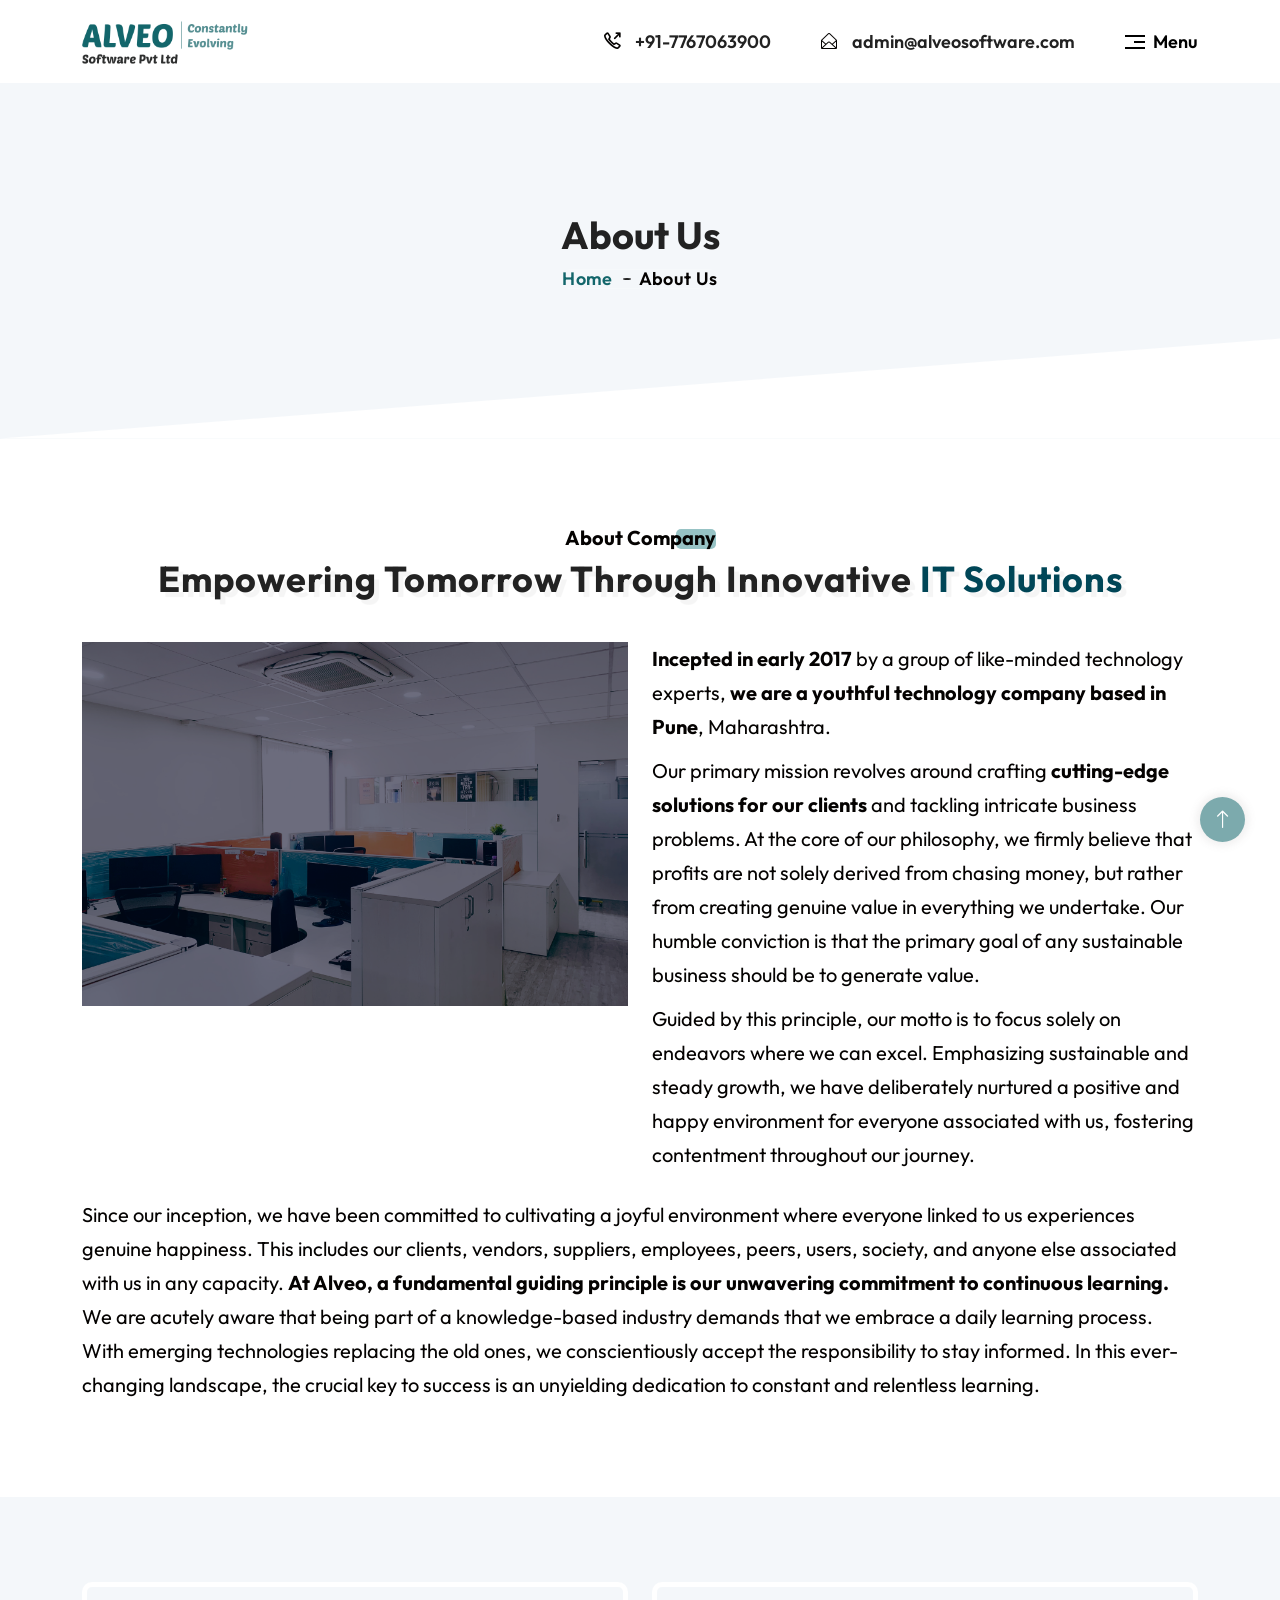
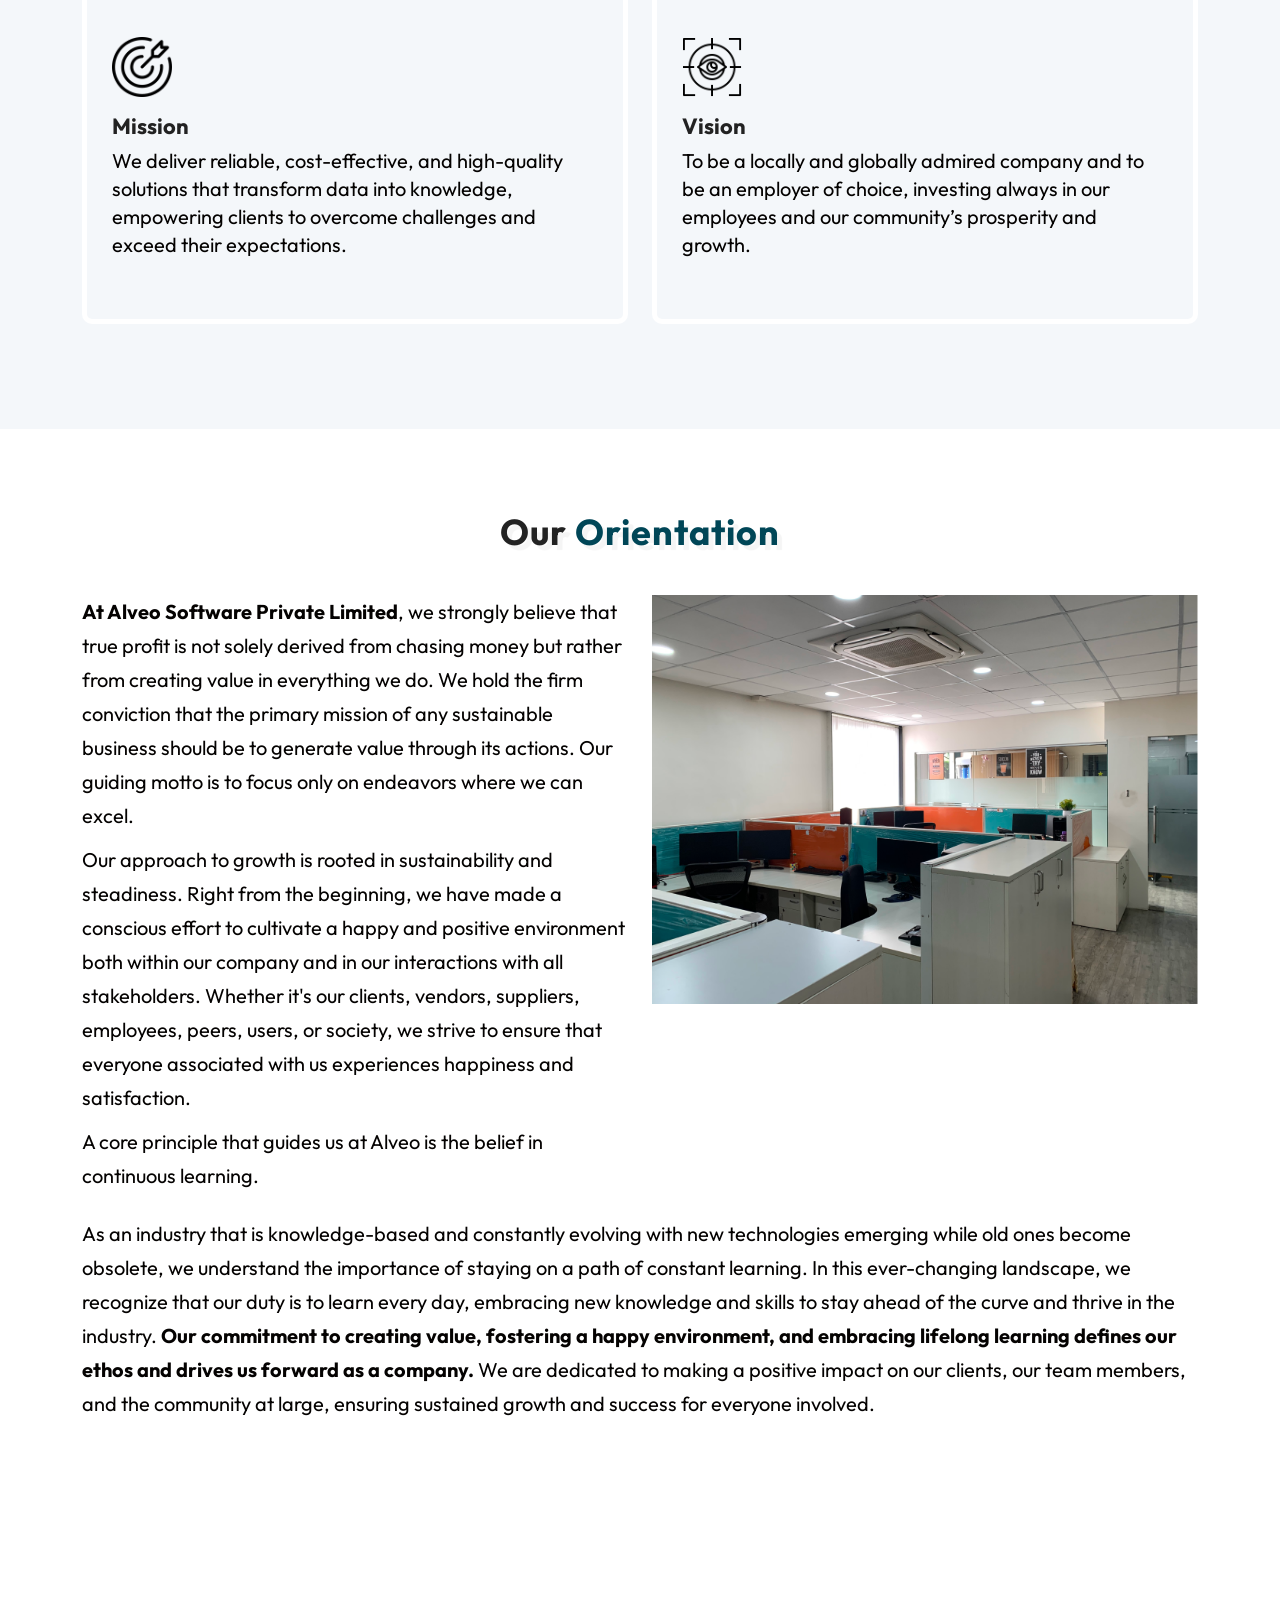
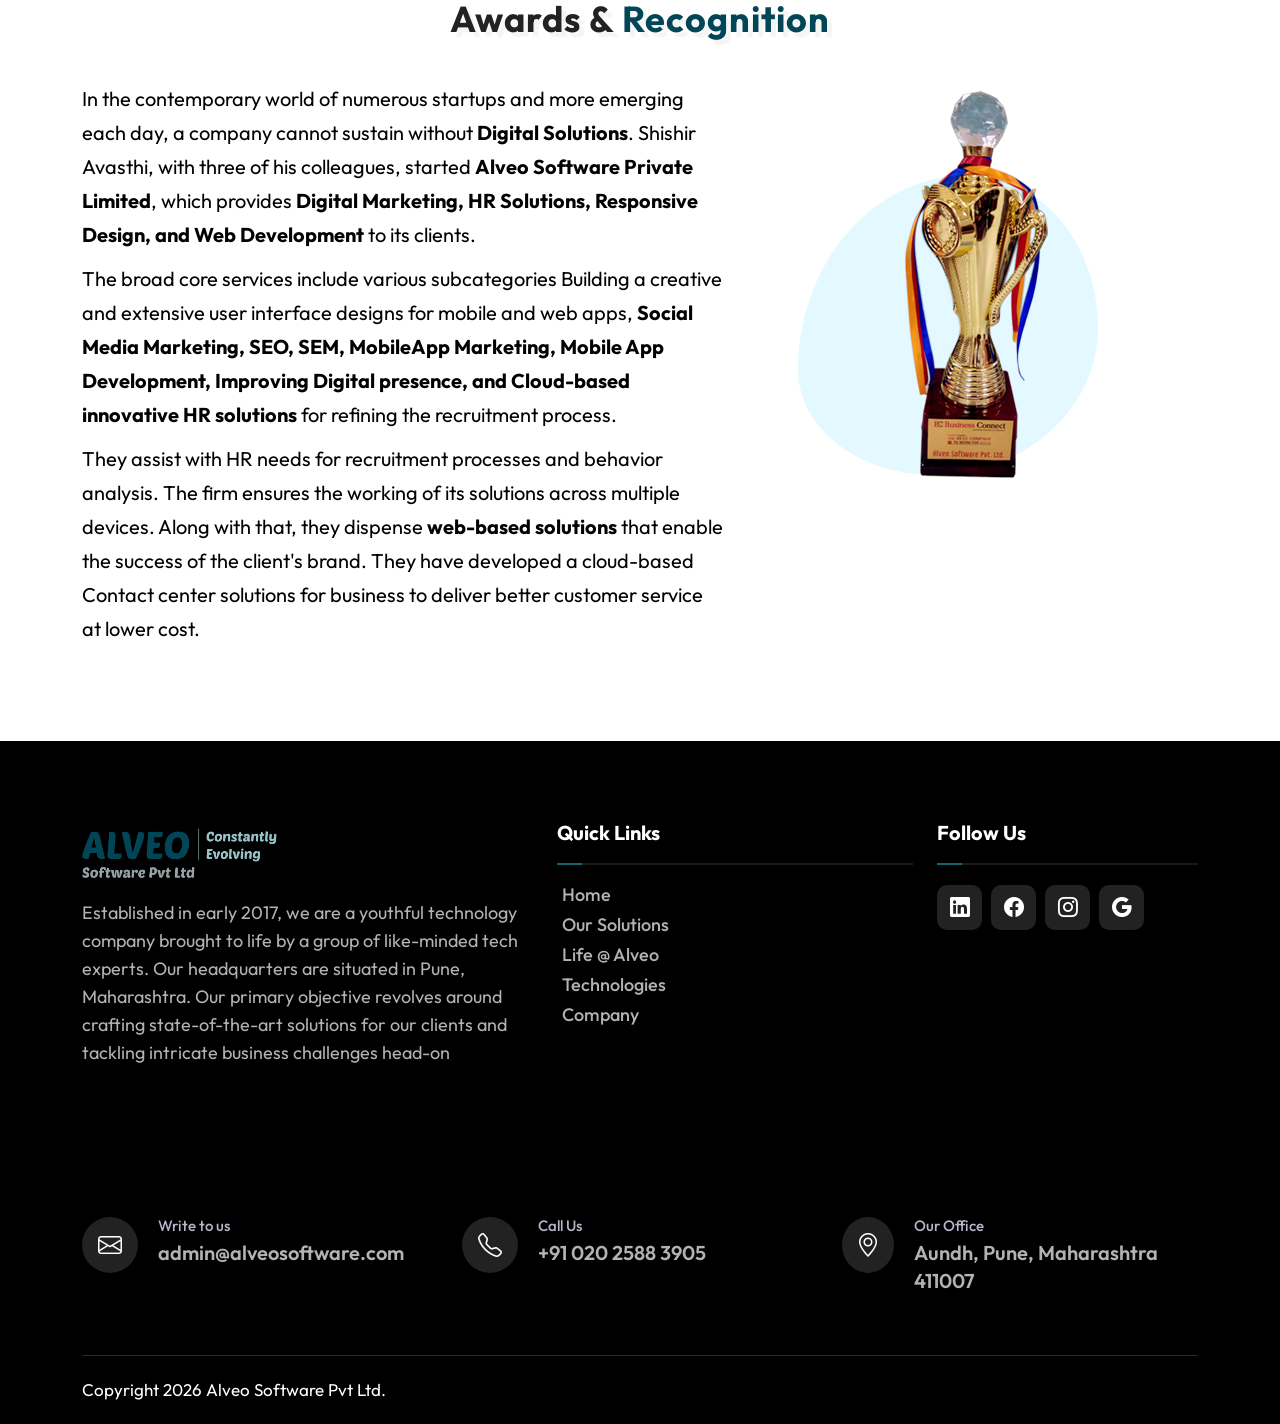
==== about-us.html @ c72da0a5 "html files added" ====
<!DOCTYPE html>
<html lang="en">
  <head>
    <meta charset="UTF-8" />
    <meta
      name="viewport"
      content="width=device-width, initial-scale=1, shrink-to-fit=no"
    />
    <meta
      name="description"
      content="Alveo Software is a constantly evolving, innovative technology company, working in the field of digital marketing and HR solutions. Our expertise is on leveraging cutting-edge technologies to provide efficient &amp; cost-effective web and mobile solutions on cloud."
    />
    <meta
      name="keywords"
      content="Alveo, Alveo Software, Software, Innovation, Start-up, ASPL, Digital Marketing, Dental, Insurance, HR Solutions, Web Solutions, Mobile Solutions, Pune, Cloud Solutions, India"
    />
    <title>Alveo Software Pvt Ltd</title>
    <!--------- Link CSS Files -------->
    <link rel="stylesheet" href="css/bootstrap.min.css" type="text/css" />
    <link rel="stylesheet" href="css/bootstrap-icons.css" type="text/css" />
    <link rel="stylesheet" href="css/simple-line-icons.css" type="text/css" />
    <link rel="stylesheet" href="css/animate.css" type="text/css" />
    <link rel="stylesheet" href="css/aos.css" type="text/css" />
    <link rel="stylesheet" href="css/swiper.css" type="text/css" />
    <link rel="stylesheet" href="css/style.css" type="text/css" />
  </head>
  <body>
    <!-- Header Area Part -->
     <header class="as-header-area">
      <!-- Header Top Navigation -->
      <div class="header-navigation">
        <div class="container">
          <div class="row align-items-center">
            <div class="col-6 col-lg-3 col-xl-3 col-xxl-3">
              <div class="as-logo">
                <img src="images/light-logo.png" class="img-fluid" alt="as-logo" />
              </div>
            </div>
            <div class="col-6 col-lg-9 col-xl-9 col-xxl-9">
              <div class="header-right-menu">
                <div class="header-contact">
                  <div class="contact-item">
                    <div class="icon">
                      <i class="icon-call-out"></i>
                    </div>
                    <div class="content">
                      <a href="">+91-7767063900</a>
                    </div>
                  </div>
                  <div class="contact-item">
                    <div classs="icon">
                      <i class="icon-envelope-open"></i>
                    </div>
                    <div class="content">
                      <a href="">admin@alveosoftware.com</a>
                    </div>
                  </div>
                </div>
                <div class="menu-icon">
                  <a
                    href="javascript:void(0)"
                    class="sidebar-active d-flex align-items-center"
                  >
                    <div class="bar-icon">
                      <span></span>
                      <span></span>
                      <span></span>
                    </div>
                    <div class="header-toggle-text ms-2">
                      <span>Menu</span>
                    </div>
                  </a>
                </div>
              </div>
            </div>
          </div>
        </div>
      </div>
      <!-- End Header Top Navigation -->
      <!-- Sidebar Menu -->
      <div class="nav-menu-wrap">
        <!-- <div class="menu-backdrop"></div> -->
        <nav class="menu-box">
          <div class="menu-header">
            <div class="nav-logo">
              <a href="index.html"
                ><img src="images/light-logo.png" alt="" title=""
              /></a>
            </div>
            <div class="close-btn"><i class="bi bi-x-lg"></i></div>
          </div>

          <ul class="navigation clearfix">
            <li class="nav-item active">
              <a href="index.html" class="nav-link">Home</a>
            </li>
            <li class="nav-item">
              <a href="about-us.html" class="nav-link">Company</a>
            </li>
            <li class="nav-item">
              <a href="our-solutions.html" class="nav-link">Our Solutions</a>
            </li>
            <li class="nav-item">
              <a href="our-technologies.html" class="nav-link">Technology</a>
            </li>
            <li class="nav-item">
              <a href="career.html" class="nav-link">Career</a>
            </li>
            <li class="nav-item">
              <a href="life-at-alveo.html" class="nav-link">Events</a>
            </li>
            <li class="nav-item">
              <a href="contribution.html" class="nav-link">Contribution</a>
            </li>
            <li class="nav-item">
              <a href="our-team.html" class="nav-link">Our Team</a>
            </li>
            <li class="nav-item">
              <a href="contact-us.html" class="nav-link">Contact</a>
            </li>
          </ul>
        </nav>
      </div>
      <div class="overlay"></div>
      <!-- End Sidebar Menu -->
    </header>
    <!-- End Header Area Part -->

    <section class="breadcrumb-area">
        <div class="container">
            <div class="row">
                <div class="col-lg-12 col-md-12 col-12">
                    <div class="breadcrumb-inner text-center">
                        <h1>About Us</h1>
                        <ul class="breadcrumb-list">
                            <li><a href="index.html">Home</a></li>
                            <li>About Us</li>
                        </ul>
                    </div>
                </div>
            </div>
        </div>
    </section>


    <!-- About Us Page Content -->
    
<section class="section-pad">
    <div class="container">
        <div class="row">
            <div class="col-lg-12">
                <div class="section-heading text-center">
                    <span class="sub-heading">About Company</span>
                    <h2 class="section-title">Empowering Tomorrow Through Innovative <span class="color">IT Solutions</span></h2>
                </div>
            </div>
        </div>
        <div class="row">
            <div class="col-lg-6">
                <div class="about-image">
                    <img src="images/54.png" class="img-fluid" />
                </div>
            </div>
            <div class="col-lg-6">
                <div class="page-content">
                    <p><strong>Incepted in early 2017</strong> by a group of like-minded technology experts,
                        <strong>we are a youthful
                            technology company based in Pune</strong>, Maharashtra.
                    </p>
                    <p>Our primary mission revolves around crafting <strong>cutting-edge solutions for our
                            clients</strong> and
                        tackling intricate business problems. At the core of our philosophy, we firmly believe that
                        profits are not solely derived from chasing money, but rather from creating genuine value in
                        everything we undertake. Our humble conviction is that the primary goal of any sustainable
                        business should be to generate value.</p>
                    <p>Guided by this principle, our motto is to focus solely on endeavors where we can excel.
                        Emphasizing sustainable and steady growth, we have deliberately nurtured a positive and
                        happy environment for everyone associated with us, fostering contentment throughout our
                        journey.</p>
                </div>
            </div>
            <div class="col-lg-12">
                <div class="page-content mt-3">
                    <p>Since our inception, we have been committed to cultivating a joyful environment where
                        everyone linked to us experiences genuine happiness. This includes our clients, vendors,
                        suppliers, employees, peers, users, society, and anyone else associated with us in any
                        capacity. <strong>At Alveo, a fundamental guiding principle is our unwavering commitment to
                            continuous learning.</strong> We are acutely aware that being part of a knowledge-based
                        industry
                        demands that we embrace a daily learning process. With emerging technologies replacing the
                        old ones, we conscientiously accept the responsibility to stay informed. In this
                        ever-changing landscape, the crucial key to success is an unyielding dedication to constant
                        and relentless learning.</p>
                </div>
            </div>
        </div>
    </div>
</section>

<section class="section-pad bg-gray">
    <div class="container">
        <div class="row">
            <div class="col-lg-6">
                <div class="mission-statement-block">
                    <div class="icon mb-3">
                        <img src="images/mission_1628441.png" class="img-fluid" />
                    </div>
                    <div class="content">
                        <h4>Mission</h4>
                        <p>We deliver reliable, cost-effective, and high-quality solutions that transform data into
                            knowledge, empowering clients to overcome challenges and exceed their expectations.</p>
                    </div>
                </div>
            </div>
            <div class="col-lg-6">
                <div class="mission-statement-block">
                    <div class="icon mb-3">
                        <img src="images/vision_3724582.png" class="img-fluid" />
                    </div>
                    <div class="content">
                        <h4>Vision</h4>
                        <p>To be a locally and globally admired company and to be an
                            employer of choice, investing always in our employees and our
                            community’s prosperity and growth.</p>
                    </div>
                </div>
            </div>
        </div>
    </div>
</section>

<section class="section-pad">
    <div class="container">
        <div class="row">
            <div class="col-lg-12">
                <div class="section-heading text-center">
                    <h2 class="section-title">Our <span class="color">Orientation</span></h2>
                </div>
            </div>
        </div>
        <div class="row">
            <div class="col-lg-6">
                <div class="page-content mb-4">
                    <p><strong>At Alveo Software Private Limited</strong>, we strongly believe that true profit is
                        not solely derived
                        from chasing money but rather from creating value in everything we do. We hold the firm
                        conviction that the primary mission of any sustainable business should be to generate value
                        through its actions. Our guiding motto is to focus only on endeavors where we can excel.</p>
                    <p>Our approach to growth is rooted in sustainability and steadiness. Right from the beginning,
                        we have made a conscious effort to cultivate a happy and positive environment both within
                        our company and in our interactions with all stakeholders. Whether it's our clients,
                        vendors, suppliers, employees, peers, users, or society, we strive to ensure that everyone
                        associated with us experiences happiness and satisfaction.</p>
                    <p>A core principle that guides us at Alveo is the belief in continuous learning.</p>
                </div>
            </div>
            <div class="col-lg-6">
                <div class="mb-3">
                    <img src="images/e.png" class="img-fluid" />
                </div>
            </div>
            <div class="col-lg-12">
                <div class="page-content">
                    <p>As an industry that is knowledge-based and constantly evolving with new technologies emerging
                        while old ones become obsolete, we understand the importance of staying on a path of
                        constant learning. In this ever-changing landscape, we recognize that our duty is to learn
                        every day, embracing new knowledge and skills to stay ahead of the curve and thrive in the
                        industry.<strong> Our commitment to creating value, fostering a happy environment, and
                            embracing
                            lifelong learning defines our ethos and drives us forward as a company.</strong> We are
                        dedicated to
                        making a positive impact on our clients, our team members, and the community at large,
                        ensuring sustained growth and success for everyone involved.</p>
                </div>
            </div>
        </div>
    </div>
</section>

<section class="section-pad">
    <div class="container">
        <div class="row">
            <div class="col-lg-12">
                <div class="section-heading text-center">
                    <h2 class="section-title">Awards & <span class="color">Recognition</span></h2>
                </div>
            </div>
            <div class="col-lg-7">
                <div class="page-content">
                    <p>
                        In the contemporary world of numerous startups and more emerging each day, a company cannot
                        sustain without <strong>Digital Solutions</strong>. Shishir Avasthi, with three of his
                        colleagues, started <strong>Alveo Software Private Limited</strong>, which provides
                        <strong>Digital Marketing, HR Solutions, Responsive Design, and Web Development</strong> to
                        its clients.
                    </p>
                    <p>The broad core services include various subcategories Building a creative and extensive user
                        interface designs for mobile and web apps, <strong>Social Media Marketing, SEO, SEM,
                            MobileApp
                            Marketing, Mobile App Development, Improving Digital presence, and Cloud-based
                            innovative HR
                            solutions</strong> for refining the recruitment process.</p>
                    <p>They assist with HR needs for recruitment processes and behavior analysis. The firm ensures
                        the working of its solutions across multiple devices. Along with that, they dispense
                        <strong>web-based solutions</strong> that enable the success of the client's brand. They
                        have developed a
                        cloud-based Contact center solutions for business to deliver better customer service at
                        lower cost.

                    </p>
                </div>
            </div>
            <div class="col-lg-5">
                <div class="award-img">
                    <img src="images/award.png" alt="award-image" />
                </div>
            </div>
        </div>
    </div>
</section>

<!-- End About Us Page Content -->
 <!--  Footer Area  -->

 <footer class="as-main-footer">
    <div class="footer-top">
        <div class="container">
            <div class="footer-top-content">
                <div class="row">
                    <div class="col-lg-5 col-xl-5">
                       <div class="widget">
                        <div class="footer-logo mb-3">
                            <img src="images/logo.png" />
                        </div>
                        <div class="footer-content">
                            <p>Established in early 2017, we are a youthful technology company
                                brought to life by a group of like-minded tech experts. Our headquarters are
                                situated in Pune, Maharashtra. Our primary objective revolves around crafting
                                state-of-the-art solutions for our clients and tackling intricate business
                                challenges head-on</p>
                        </div>
                       </div>
                    </div>
                    <div class="col-lg-4 col-xl-4">
                        <div class="widget">
                            <h5 class="widget-title">Quick Links</h5>
                            <ul class="quick-link-list">
                                <li><a href="#"><i class="fas fa-long-arrow-alt-right"></i>Home</a></li>
                                <li><a href="#"><i class="fas fa-long-arrow-alt-right"></i>Our Solutions</a></li>
                                <li><a href="#"><i class="fas fa-long-arrow-alt-right"></i>Life @ Alveo</a></li>
                                <li><a href="#"><i class="fas fa-long-arrow-alt-right"></i>Technologies</a></li>
                                <li><a href="#"><i class="fas fa-long-arrow-alt-right"></i>Company</a></li>
                            </ul>
                        </div>
                    </div>
                    <div class="col-lg-3">
                        <div class="widget">
                            <h5 class="widget-title">Follow Us</h5>
                            <ul class="social-icons">
                                <li><a href="#"><i class="bi bi-linkedin"></i></a></li>
                                <li><a href="#"><i class="bi bi-facebook"></i></a></li>
                                <li><a href="#"><i class="bi bi-instagram"></i></a></li>
                                <li><a href="#"><i class="bi bi-google"></i></a></li>
                            </ul>
                        </div>
                    </div>
                </div>
            </div>
            <div class="contact-links">
                <div class="row">
                    <div class="col-lg-4">
                        <div class="contact-box">
                            <div class="contact-box-icon">
                                <i class="bi bi-envelope"></i>
                            </div>
                            <div class="contact-content">
                                <h3>Write to us</h3>
                                <p>admin@alveosoftware.com</p>
                            </div>
                        </div>
                    </div>
                    <div class="col-lg-4">
                        <div class="contact-box">
                            <div class="contact-box-icon">
                                <i class="bi bi-telephone"></i>
                            </div>
                            <div class="contact-content">
                                <h3>Call Us</h3>
                                <p>+91 020 2588 3905 </p>
                            </div>
                        </div>
                    </div>
                    <div class="col-lg-4">
                        <div class="contact-box">
                            <div class="contact-box-icon">
                                <i class="bi bi-geo-alt"></i>
                            </div>
                            <div class="contact-content">
                                <h3>Our Office</h3>
                                <p>Aundh, Pune, Maharashtra 411007</p>
                            </div>
                        </div>
                    </div>
                </div>
            </div>
        </div>
    </div>
    <div class="footer-bottom">
        <div class="container d-md-flex align-items-md-center justify-content-md-between">
            <p class="copyright_text m-0">
                Copyright <i class="fa fa-copyright" aria-hidden="true"></i>
                <script language="JavaScript"
                    type="text/javascript">document.write((new Date()).getFullYear());</script>
                Alveo Software Pvt Ltd.
            </p>
            <p class="copyright_text m-0">

            </p>
        </div>
    </div>
</footer>

<!-- End Footer Area -->



        <!-- Scroll To Top -->

        <div class="back-to-top">
            <a href="javascript-void(0);" class="scrollUp">
                <i class="bi bi-arrow-up"></i>
            </a>
        </div>

        <!-- End Scroll To Top -->


    <!--------- Link JS Files -------->
    <script src="js/jquery-3.7.1.min.js" type="text/javascript"></script>
    <script src="js/bootstrap.min.js" type="text/javascript"></script>
    <script src="js/swiper.min.js" type="text/javascript"></script>
    <script src="js/aos.js" type="text/javascript"></script>
    <script src="js/main.js" type="text/javascript"></script>
  </body>
</html>
---- css/simple-line-icons.css ----
@font-face {
  font-family: 'simple-line-icons';
  src: url('../fonts/Simple-Line-Iconsb26c.eot?v=2.4.0');
  src: url('../fonts/Simple-Line-Iconsb26c.eot?v=2.4.0#iefix') format('embedded-opentype'), url('../fonts/Simple-Line-Iconsb26c.woff2?v=2.4.0') format('woff2'), url('../fonts/Simple-Line-Iconsb26c.ttf?v=2.4.0') format('truetype'), url('../fonts/Simple-Line-Iconsb26c.woff?v=2.4.0') format('woff'), url('../fonts/Simple-Line-Iconsb26c.svg?v=2.4.0#simple-line-icons') format('svg');
  font-weight: normal;
  font-style: normal;
}
/*
 Use the following CSS code if you want to have a class per icon.
 Instead of a list of all class selectors, you can use the generic [class*="icon-"] selector, but it's slower:
*/
.icon-user,
.icon-people,
.icon-user-female,
.icon-user-follow,
.icon-user-following,
.icon-user-unfollow,
.icon-login,
.icon-logout,
.icon-emotsmile,
.icon-phone,
.icon-call-end,
.icon-call-in,
.icon-call-out,
.icon-map,
.icon-location-pin,
.icon-direction,
.icon-directions,
.icon-compass,
.icon-layers,
.icon-menu,
.icon-list,
.icon-options-vertical,
.icon-options,
.icon-arrow-down,
.icon-arrow-left,
.icon-arrow-right,
.icon-arrow-up,
.icon-arrow-up-circle,
.icon-arrow-left-circle,
.icon-arrow-right-circle,
.icon-arrow-down-circle,
.icon-check,
.icon-clock,
.icon-plus,
.icon-minus,
.icon-close,
.icon-event,
.icon-exclamation,
.icon-organization,
.icon-trophy,
.icon-screen-smartphone,
.icon-screen-desktop,
.icon-plane,
.icon-notebook,
.icon-mustache,
.icon-mouse,
.icon-magnet,
.icon-energy,
.icon-disc,
.icon-cursor,
.icon-cursor-move,
.icon-crop,
.icon-chemistry,
.icon-speedometer,
.icon-shield,
.icon-screen-tablet,
.icon-magic-wand,
.icon-hourglass,
.icon-graduation,
.icon-ghost,
.icon-game-controller,
.icon-fire,
.icon-eyeglass,
.icon-envelope-open,
.icon-envelope-letter,
.icon-bell,
.icon-badge,
.icon-anchor,
.icon-wallet,
.icon-vector,
.icon-speech,
.icon-puzzle,
.icon-printer,
.icon-present,
.icon-playlist,
.icon-pin,
.icon-picture,
.icon-handbag,
.icon-globe-alt,
.icon-globe,
.icon-folder-alt,
.icon-folder,
.icon-film,
.icon-feed,
.icon-drop,
.icon-drawer,
.icon-docs,
.icon-doc,
.icon-diamond,
.icon-cup,
.icon-calculator,
.icon-bubbles,
.icon-briefcase,
.icon-book-open,
.icon-basket-loaded,
.icon-basket,
.icon-bag,
.icon-action-undo,
.icon-action-redo,
.icon-wrench,
.icon-umbrella,
.icon-trash,
.icon-tag,
.icon-support,
.icon-frame,
.icon-size-fullscreen,
.icon-size-actual,
.icon-shuffle,
.icon-share-alt,
.icon-share,
.icon-rocket,
.icon-question,
.icon-pie-chart,
.icon-pencil,
.icon-note,
.icon-loop,
.icon-home,
.icon-grid,
.icon-graph,
.icon-microphone,
.icon-music-tone-alt,
.icon-music-tone,
.icon-earphones-alt,
.icon-earphones,
.icon-equalizer,
.icon-like,
.icon-dislike,
.icon-control-start,
.icon-control-rewind,
.icon-control-play,
.icon-control-pause,
.icon-control-forward,
.icon-control-end,
.icon-volume-1,
.icon-volume-2,
.icon-volume-off,
.icon-calendar,
.icon-bulb,
.icon-chart,
.icon-ban,
.icon-bubble,
.icon-camrecorder,
.icon-camera,
.icon-cloud-download,
.icon-cloud-upload,
.icon-envelope,
.icon-eye,
.icon-flag,
.icon-heart,
.icon-info,
.icon-key,
.icon-link,
.icon-lock,
.icon-lock-open,
.icon-magnifier,
.icon-magnifier-add,
.icon-magnifier-remove,
.icon-paper-clip,
.icon-paper-plane,
.icon-power,
.icon-refresh,
.icon-reload,
.icon-settings,
.icon-star,
.icon-symbol-female,
.icon-symbol-male,
.icon-target,
.icon-credit-card,
.icon-paypal,
.icon-social-tumblr,
.icon-social-twitter,
.icon-social-facebook,
.icon-social-instagram,
.icon-social-linkedin,
.icon-social-pinterest,
.icon-social-github,
.icon-social-google,
.icon-social-reddit,
.icon-social-skype,
.icon-social-dribbble,
.icon-social-behance,
.icon-social-foursqare,
.icon-social-soundcloud,
.icon-social-spotify,
.icon-social-stumbleupon,
.icon-social-youtube,
.icon-social-dropbox,
.icon-social-vkontakte,
.icon-social-steam {
  font-family: 'simple-line-icons';
  speak: none;
  font-style: normal;
  font-weight: normal;
  font-variant: normal;
  text-transform: none;
  line-height: 1;
  /* Better Font Rendering =========== */
  -webkit-font-smoothing: antialiased;
  -moz-osx-font-smoothing: grayscale;
}
.icon-user:before {
  content: "\e005";
}
.icon-people:before {
  content: "\e001";
}
.icon-user-female:before {
  content: "\e000";
}
.icon-user-follow:before {
  content: "\e002";
}
.icon-user-following:before {
  content: "\e003";
}
.icon-user-unfollow:before {
  content: "\e004";
}
.icon-login:before {
  content: "\e066";
}
.icon-logout:before {
  content: "\e065";
}
.icon-emotsmile:before {
  content: "\e021";
}
.icon-phone:before {
  content: "\e600";
}
.icon-call-end:before {
  content: "\e048";
}
.icon-call-in:before {
  content: "\e047";
}
.icon-call-out:before {
  content: "\e046";
}
.icon-map:before {
  content: "\e033";
}
.icon-location-pin:before {
  content: "\e096";
}
.icon-direction:before {
  content: "\e042";
}
.icon-directions:before {
  content: "\e041";
}
.icon-compass:before {
  content: "\e045";
}
.icon-layers:before {
  content: "\e034";
}
.icon-menu:before {
  content: "\e601";
}
.icon-list:before {
  content: "\e067";
}
.icon-options-vertical:before {
  content: "\e602";
}
.icon-options:before {
  content: "\e603";
}
.icon-arrow-down:before {
  content: "\e604";
}
.icon-arrow-left:before {
  content: "\e605";
}
.icon-arrow-right:before {
  content: "\e606";
}
.icon-arrow-up:before {
  content: "\e607";
}
.icon-arrow-up-circle:before {
  content: "\e078";
}
.icon-arrow-left-circle:before {
  content: "\e07a";
}
.icon-arrow-right-circle:before {
  content: "\e079";
}
.icon-arrow-down-circle:before {
  content: "\e07b";
}
.icon-check:before {
  content: "\e080";
}
.icon-clock:before {
  content: "\e081";
}
.icon-plus:before {
  content: "\e095";
}
.icon-minus:before {
  content: "\e615";
}
.icon-close:before {
  content: "\e082";
}
.icon-event:before {
  content: "\e619";
}
.icon-exclamation:before {
  content: "\e617";
}
.icon-organization:before {
  content: "\e616";
}
.icon-trophy:before {
  content: "\e006";
}
.icon-screen-smartphone:before {
  content: "\e010";
}
.icon-screen-desktop:before {
  content: "\e011";
}
.icon-plane:before {
  content: "\e012";
}
.icon-notebook:before {
  content: "\e013";
}
.icon-mustache:before {
  content: "\e014";
}
.icon-mouse:before {
  content: "\e015";
}
.icon-magnet:before {
  content: "\e016";
}
.icon-energy:before {
  content: "\e020";
}
.icon-disc:before {
  content: "\e022";
}
.icon-cursor:before {
  content: "\e06e";
}
.icon-cursor-move:before {
  content: "\e023";
}
.icon-crop:before {
  content: "\e024";
}
.icon-chemistry:before {
  content: "\e026";
}
.icon-speedometer:before {
  content: "\e007";
}
.icon-shield:before {
  content: "\e00e";
}
.icon-screen-tablet:before {
  content: "\e00f";
}
.icon-magic-wand:before {
  content: "\e017";
}
.icon-hourglass:before {
  content: "\e018";
}
.icon-graduation:before {
  content: "\e019";
}
.icon-ghost:before {
  content: "\e01a";
}
.icon-game-controller:before {
  content: "\e01b";
}
.icon-fire:before {
  content: "\e01c";
}
.icon-eyeglass:before {
  content: "\e01d";
}
.icon-envelope-open:before {
  content: "\e01e";
}
.icon-envelope-letter:before {
  content: "\e01f";
}
.icon-bell:before {
  content: "\e027";
}
.icon-badge:before {
  content: "\e028";
}
.icon-anchor:before {
  content: "\e029";
}
.icon-wallet:before {
  content: "\e02a";
}
.icon-vector:before {
  content: "\e02b";
}
.icon-speech:before {
  content: "\e02c";
}
.icon-puzzle:before {
  content: "\e02d";
}
.icon-printer:before {
  content: "\e02e";
}
.icon-present:before {
  content: "\e02f";
}
.icon-playlist:before {
  content: "\e030";
}
.icon-pin:before {
  content: "\e031";
}
.icon-picture:before {
  content: "\e032";
}
.icon-handbag:before {
  content: "\e035";
}
.icon-globe-alt:before {
  content: "\e036";
}
.icon-globe:before {
  content: "\e037";
}
.icon-folder-alt:before {
  content: "\e039";
}
.icon-folder:before {
  content: "\e089";
}
.icon-film:before {
  content: "\e03a";
}
.icon-feed:before {
  content: "\e03b";
}
.icon-drop:before {
  content: "\e03e";
}
.icon-drawer:before {
  content: "\e03f";
}
.icon-docs:before {
  content: "\e040";
}
.icon-doc:before {
  content: "\e085";
}
.icon-diamond:before {
  content: "\e043";
}
.icon-cup:before {
  content: "\e044";
}
.icon-calculator:before {
  content: "\e049";
}
.icon-bubbles:before {
  content: "\e04a";
}
.icon-briefcase:before {
  content: "\e04b";
}
.icon-book-open:before {
  content: "\e04c";
}
.icon-basket-loaded:before {
  content: "\e04d";
}
.icon-basket:before {
  content: "\e04e";
}
.icon-bag:before {
  content: "\e04f";
}
.icon-action-undo:before {
  content: "\e050";
}
.icon-action-redo:before {
  content: "\e051";
}
.icon-wrench:before {
  content: "\e052";
}
.icon-umbrella:before {
  content: "\e053";
}
.icon-trash:before {
  content: "\e054";
}
.icon-tag:before {
  content: "\e055";
}
.icon-support:before {
  content: "\e056";
}
.icon-frame:before {
  content: "\e038";
}
.icon-size-fullscreen:before {
  content: "\e057";
}
.icon-size-actual:before {
  content: "\e058";
}
.icon-shuffle:before {
  content: "\e059";
}
.icon-share-alt:before {
  content: "\e05a";
}
.icon-share:before {
  content: "\e05b";
}
.icon-rocket:before {
  content: "\e05c";
}
.icon-question:before {
  content: "\e05d";
}
.icon-pie-chart:before {
  content: "\e05e";
}
.icon-pencil:before {
  content: "\e05f";
}
.icon-note:before {
  content: "\e060";
}
.icon-loop:before {
  content: "\e064";
}
.icon-home:before {
  content: "\e069";
}
.icon-grid:before {
  content: "\e06a";
}
.icon-graph:before {
  content: "\e06b";
}
.icon-microphone:before {
  content: "\e063";
}
.icon-music-tone-alt:before {
  content: "\e061";
}
.icon-music-tone:before {
  content: "\e062";
}
.icon-earphones-alt:before {
  content: "\e03c";
}
.icon-earphones:before {
  content: "\e03d";
}
.icon-equalizer:before {
  content: "\e06c";
}
.icon-like:before {
  content: "\e068";
}
.icon-dislike:before {
  content: "\e06d";
}
.icon-control-start:before {
  content: "\e06f";
}
.icon-control-rewind:before {
  content: "\e070";
}
.icon-control-play:before {
  content: "\e071";
}
.icon-control-pause:before {
  content: "\e072";
}
.icon-control-forward:before {
  content: "\e073";
}
.icon-control-end:before {
  content: "\e074";
}
.icon-volume-1:before {
  content: "\e09f";
}
.icon-volume-2:before {
  content: "\e0a0";
}
.icon-volume-off:before {
  content: "\e0a1";
}
.icon-calendar:before {
  content: "\e075";
}
.icon-bulb:before {
  content: "\e076";
}
.icon-chart:before {
  content: "\e077";
}
.icon-ban:before {
  content: "\e07c";
}
.icon-bubble:before {
  content: "\e07d";
}
.icon-camrecorder:before {
  content: "\e07e";
}
.icon-camera:before {
  content: "\e07f";
}
.icon-cloud-download:before {
  content: "\e083";
}
.icon-cloud-upload:before {
  content: "\e084";
}
.icon-envelope:before {
  content: "\e086";
}
.icon-eye:before {
  content: "\e087";
}
.icon-flag:before {
  content: "\e088";
}
.icon-heart:before {
  content: "\e08a";
}
.icon-info:before {
  content: "\e08b";
}
.icon-key:before {
  content: "\e08c";
}
.icon-link:before {
  content: "\e08d";
}
.icon-lock:before {
  content: "\e08e";
}
.icon-lock-open:before {
  content: "\e08f";
}
.icon-magnifier:before {
  content: "\e090";
}
.icon-magnifier-add:before {
  content: "\e091";
}
.icon-magnifier-remove:before {
  content: "\e092";
}
.icon-paper-clip:before {
  content: "\e093";
}
.icon-paper-plane:before {
  content: "\e094";
}
.icon-power:before {
  content: "\e097";
}
.icon-refresh:before {
  content: "\e098";
}
.icon-reload:before {
  content: "\e099";
}
.icon-settings:before {
  content: "\e09a";
}
.icon-star:before {
  content: "\e09b";
}
.icon-symbol-female:before {
  content: "\e09c";
}
.icon-symbol-male:before {
  content: "\e09d";
}
.icon-target:before {
  content: "\e09e";
}
.icon-credit-card:before {
  content: "\e025";
}
.icon-paypal:before {
  content: "\e608";
}
.icon-social-tumblr:before {
  content: "\e00a";
}
.icon-social-twitter:before {
  content: "\e009";
}
.icon-social-facebook:before {
  content: "\e00b";
}
.icon-social-instagram:before {
  content: "\e609";
}
.icon-social-linkedin:before {
  content: "\e60a";
}
.icon-social-pinterest:before {
  content: "\e60b";
}
.icon-social-github:before {
  content: "\e60c";
}
.icon-social-google:before {
  content: "\e60d";
}
.icon-social-reddit:before {
  content: "\e60e";
}
.icon-social-skype:before {
  content: "\e60f";
}
.icon-social-dribbble:before {
  content: "\e00d";
}
.icon-social-behance:before {
  content: "\e610";
}
.icon-social-foursqare:before {
  content: "\e611";
}
.icon-social-soundcloud:before {
  content: "\e612";
}
.icon-social-spotify:before {
  content: "\e613";
}
.icon-social-stumbleupon:before {
  content: "\e614";
}
.icon-social-youtube:before {
  content: "\e008";
}
.icon-social-dropbox:before {
  content: "\e00c";
}
.icon-social-vkontakte:before {
  content: "\e618";
}
.icon-social-steam:before {
  content: "\e620";
}
---- css/style.css ----
/*=== Google Fonts ===*/
@import url("https://fonts.googleapis.com/css2?family=Livvic:wght@400;500;600;700;900&display=swap");
@import url("https://fonts.googleapis.com/css2?family=Outfit:wght@100..900&display=swap");

/* ========================================
                Basic styles
   ======================================== */

:root {
  --border-basic-color: #eff0f2;
  --text-basic-color: #040201;
  --background-color-1: #ffffff;
  --background-color-2: #f8fafc;
  --color: "#F7F8F9";
  --text-primary: #13666b;
  --bs-white: #ffffff;
  --bs-primary: #13666b;
  --bs-secondary: #a8d1d1;
  --bs-info: #1acbf5;
  --bs-warning: #f0c711;
  --bs-success: #13c30d;
  --bs-danger: #e2092b;
  --bs-primary-light: #d1e0f7;
  --bs-info-light: #a3fefb;
  --bs-warning-light: #fdf19f;
  --bs-danger-light: #fca79b;
  --bs-success-light: #b6f99c;
}

::-webkit-scrollbar {
  width: 10px;
  background: lightgray;
}

::-webkit-scrollbar-track {
  -webkit-box-shadow: #f2f2f2;
}

::-webkit-scrollbar-thumb {
  -webkit-box-shadow: #f2f2f2;
  background: var(--bs-primary);
}

*,
*::before,
*::after {
  box-sizing: border-box;
}

html,
body {
  margin: 0;
  padding: 0;
  width: 100%;
  overflow-x: hidden;
}

body {
  color: #040201;
  font-family: "Outfit", sans-serif;
  font-size: 16px;
  line-height: 20px;
  overflow-x: hidden;
}

a {
  text-decoration: none;
  transition: all 500ms ease;
  -moz-transition: all 500ms ease;
  -webkit-transition: all 500ms ease;
  -ms-transition: all 500ms ease;
  -o-transition: all 500ms ease;
}

img {
  max-width: 100%;
  display: block;
}

a:hover {
  text-decoration: none;
  outline: none;
  color: var(--bs-primary);
}

ul,
li {
  list-style: none;
  padding: 0px;
  margin: 0px;
}

input {
  transition: all 500ms ease;
}

::selection {
  background: #333;
  color: #fff;
  text-shadow: none;
}

button:focus,
input:focus,
textarea:focus {
  outline: none;
  box-shadow: none;
  transition: all 500ms ease;
}

p {
  position: relative;
  margin-bottom: 10px;
  font-size: 17px;
  line-height: 28px;
  font-style: normal;
  font-weight: 400;
  transition: all 500ms ease;
}

.uppercase {
  text-transform: uppercase;
}

.capitalize {
  text-transform: capitalize;
}

h1,
h2,
h3,
h4,
h5,
h6 {
  position: relative;
  font-weight: 700;
  transition: all 500ms ease;
  color: #222222;
  /* font-family: 'Jost', sans-serif; */
}

.fs-26 {
  font-size: 26px !important;
}

.bg-gray {
  background-color: #F4F7FA !important;
}

.section-pad {
  padding: 85px 0px;
  position: relative;
}

/* .section-title h2 {
    display: inline-block;
    margin-top: 0;
    text-transform: capitalize;
    text-shadow: 5px 5px 1px #f5f5f5;
    position: relative;
    line-height: 36px;
    font-weight: bold;
    font-size: 36px;
    color: #222222;
}

.section-title .upper-title {
    font-size: 14px;
    font-weight: 600;
    color: #222;
    margin-bottom: 5px;
} */

.color {
  color: #004657;
}

.btn-primary-line {
  box-sizing: border-box;
  appearance: none;
  background-color: var(--bs-primary);
  border: 1px solid #004657;
  border-radius: 8px;
  color: #fff;
  cursor: pointer;
  font-size: 16px;
  font-weight: 600;
  line-height: 1;
  padding: 1em 2.5em;
  text-decoration: none;
  text-align: center;
  position: relative;
  overflow: hidden;
}

.btn-primary-line:hover {
  color: #fff;
  background-color: rgb(236 72 20 /1);
}

.section-heading {
  margin-bottom: 45px;
}

.page-section-title {
  margin-bottom: 30px;
}

.section-heading .sub-heading {
  font-weight: 700;
  font-size: 20px;
  line-height: 27px;
  margin-bottom: 10px;
  display: inline-block;
  text-transform: capitalize;
  position: relative;
  z-index: 1;
}

.section-heading .sub-heading::after {
  content: "";
  background-color: #97c3c5;
  width: 40px;
  height: 20px;
  position: absolute;
  bottom: 2px;
  border-radius: 5px;
  right: 0;
  z-index: -1;
}
.text-line{
  position: relative;
    z-index: 2;
    padding: 0 10px;
}
.text-line::after {
    content: "";
    background: rgba(255, 137, 69, .2);
    position: absolute;
    left: 0;
    right: 0;
    bottom: 0;
    height: 34%;
    width: 100%;
    z-index: -1;
}
.as-about-area .abt-back h1 {
    font-size: 300px;
    position: absolute;
    top: 50%;
    left: 50%;
    transform: translate(-50%, -50%);
    z-index: -1;
    color: #f5f5f5;
}
.section-heading .section-title {
  font-weight: 700;
  font-size: 36px;
  line-height: normal;
  letter-spacing: 1px;
  text-transform: capitalize;
  text-shadow: 5px 5px 1px #f5f5f5;
  position: relative;
  line-height: 36px;
  color: #222222;
}

.page-section-title .title {
  font-weight: 700;
  font-size: 32px;
  line-height: normal;
  letter-spacing: 1px;
  margin-bottom: 30px;
  text-transform: capitalize;
  text-shadow: 5px 5px 1px #f5f5f5;
  position: relative;
  line-height: 36px;
  color: #222222;
}

.page-section-title .pre-title {
  display: inline-flex;
  align-items: center;
  gap: 14px;
  padding: 7px 20px;
  background: #e2e2e2;
  font-weight: 700;
  border-radius: 6px;
  margin-bottom: 10px;
}

.section-desc {
  font-size: 20px;
}

.page-content p {
  font-size: 20px;
  line-height: 34px;
}

.color {
  color: #004657;
}

.back-to-top {
  right: 35px;
  z-index: 999;
  bottom: 58px;
  display: none;
  position: fixed;
}

.back-to-top .scrollUp {
  z-index: 1;
  width: 45px;
  height: 45px;
  display: flex;
  font-size: 20px;
  position: relative;
  align-items: center;
  border-radius: 100%;
  color: var(--bs-white);
  justify-content: center;
  background-color: var(--bs-primary);
  box-shadow: 0 0 10px 3px rgba(108, 98, 98, 0.2);
}

/*========================================
          Header Area css 
   ========================================*/

.as-header-area {
  position: relative;
}

.transparent-header {
  position: absolute;
  top: 0;
  left: 0;
  width: 100%;
  z-index: 99;
}

.as-logo {
  width: 170px;
}

.header-navigation {
  padding: 15px 0px;
}

.header-right-menu {
  display: flex;
  align-items: center;
  gap: 50px;
  float: right;
}

.header-right-menu .header-contact {
  display: flex;
  align-items: center;
  gap: 50px;
  float: right;
}

.contact-item {
  display: flex;
  gap: 15px;
  align-items: center;
}

.contact-item .icon i {
  font-weight: 700;
}

.contact-item .content a {
  margin-bottom: 0;
  font-weight: 600;
  color: #222222;
  font-size: 18px;
}

.contact-item:hover {
  color: var(--text-primary);
}

.contact-item .content a:hover {
  color: var(--text-primary);
}

.bar-icon {
  width: 20px;
  height: 14px;
  display: -webkit-box;
  display: -ms-flexbox;
  display: flex;
  -webkit-box-orient: vertical;
  -webkit-box-direction: normal;
  -ms-flex-direction: column;
  flex-direction: column;
  -webkit-box-pack: justify;
  -ms-flex-pack: justify;
  justify-content: space-between;
  overflow: hidden;
}

.bar-icon span {
  width: 100%;
  height: 2px;
  background: #000;
  display: inline-block;
}

.bar-icon span:nth-child(2) {
  margin-left: 9px;
  -webkit-transition: 0.3s;
  transition: 0.3s;
}

.sidebar-active {
  color: #000;
  font-weight: 600;
  font-size: 18px;
}

.nav-menu-wrap {
  position: fixed;
  left: -300px;
  top: 0;
  width: 100%;
  max-width: 300px;
  height: 100%;
  z-index: 999999;
  background: #fff;
  border-top-right-radius: 5px;
  border-bottom-right-radius: 5px;
  -webkit-transition: left .5s ease-in-out;
  -moz-transition: left .5s ease-in-out;
  -ms-transition: left .5s ease-in-out;
  -o-transition: left .5s ease-in-out;
  transition: left .5s ease-in-out;
}
.menu-header{
  display: flex;
  justify-content: space-between;
  align-items: center;
  padding:15px 10px;
}

.nav-menu-wrap .nav-logo img {
  max-width: 155px;
}

.mobile-menu-visible {
  overflow: hidden;
}

.mobile-menu-visible .nav-menu-wrap {
  left: 0;
  transform: translate(0);
  -webkit-transition:left .5s ease-in-out;
  -moz-transition: left .5s ease-in-out;
  -ms-transition: left .5s ease-in-out;
  -o-transition: left .5s ease-in-out;
  transition: left .5s ease-in-out;
}

.nav-menu-wrap .close-btn {
  line-height: 30px;
  width: 30px;
  text-align: center;
  font-size: 24px;
  color: #000;
  cursor: pointer;
  z-index: 10;
}

.nav-menu-wrap .close-btn:hover {
  opacity: 0.5;
}

.nav-menu-wrap .navigation {
  position: relative;
  display: block;
  width: 100%;
  border-top: 1px solid rgba(0, 0, 0, 0.1);
}

.nav-menu-wrap .navigation li {
  position: relative;
  display: block;
}

.nav-menu-wrap .navigation li > ul > li:last-child {
  border-bottom: none;
}

.nav-menu-wrap .navigation li > ul > li:first-child {
  border-top: 1px solid rgba(0, 0, 0, 0.1);
}

.nav-menu-wrap .navigation li > a {
  position: relative;
  display: block;
  line-height: 24px;
  padding: 10px 20px;
  font-size: 17px;
  color: var(--text-basic-color);
  font-weight: 500;
  text-transform: capitalize;
  -webkit-transition: all 0.5s ease;
  -moz-transition: all 0.5s ease;
  -ms-transition: all 0.5s ease;
  -o-transition: all 0.5s ease;
  transition: all 0.5s ease;
}

.nav-menu-wrap .navigation li:hover > a,
.nav-menu-wrap .navigation li.current > a {
  color: #f83e13;
}
.overlay {
  position: fixed;
  top: 0;
  left: 0;
  width: 100%;
  height: 100%;
  -webkit-backdrop-filter: blur(3px);
  backdrop-filter: blur(3px);
  background: rgba(0, 0, 0, 0.15);
  opacity: 0;
  visibility: hidden;
  transition: opacity 0.5s ease-in-out, visibility 0.5s ease-in-out;
  z-index: 1040;
  cursor:pointer;
}
.mobile-menu-visible .overlay {
    opacity: 1;
    visibility: visible;
    transition: opacity 0.5s ease-in-out, visibility 0.5s ease-in-out;
  }
.fixed {
  position: fixed;
  visibility: hidden;
  left: 0px;
  top: 0px;
  width: 100%;
  background: #fff;
  z-index: 0;
  transition: all 500ms ease;
  -moz-transition: all 500ms ease;
  -webkit-transition: all 500ms ease;
  -ms-transition: all 500ms ease;
  -o-transition: all 500ms ease;
  z-index: 999;
  opacity: 1;
  visibility: visible;
  -ms-animation-name: fadeIn;
  -moz-animation-name: fadeIn;
  -op-animation-name: fadeIn;
  -webkit-animation-name: fadeIn;
  animation-name: fadeIn;
  -ms-animation-duration: 200ms;
  -moz-animation-duration: 200ms;
  -op-animation-duration: 200ms;
  -webkit-animation-duration: 200ms;
  animation-duration: 200ms;
  -ms-animation-timing-function: linear;
  -moz-animation-timing-function: linear;
  -op-animation-timing-function: linear;
  -webkit-animation-timing-function: linear;
  animation-timing-function: linear;
  -ms-animation-iteration-count: 1;
  -moz-animation-iteration-count: 1;
  -op-animation-iteration-count: 1;
  -webkit-animation-iteration-count: 1;
  animation-iteration-count: 1;
}

/*=====================
          Banner Area css 
            ======================*/
.as-banner-area {
  position: relative;
  padding: 175px 0px 170px;
  background-image: url(../images/3433839.png);
  background-repeat: no-repeat;
  background-size: cover;
  background-position: center center;
}

.as-banner-area .banner-content h2 {
  font-size: 48px;
  font-weight: 700;
  color: var(--bs-primary);
}

.as-banner-area .banner-content h3 {
  font-size: 38px;
  font-weight: 700;
  margin-bottom: 10px;
}

.as-banner-area .banner-content p {
  font-size: 20px;
  line-height: 28px;
}

.as-banner-area .banner_bg_shape img {
  position: absolute;
  top: 0;
  left: 0;
  z-index: -1;
}
.banner-img-wrap img {
  border-radius: 10px;
}
.banner-slide {
  position: relative;
}

.banner-slide::before {
  content: "";
  position: absolute;
  top: 0;
  left: 0;
  width: 100%;
  height: 100%;
  background-color: rgba(0, 0, 0, 0.1);
  border-radius: 0 50px 50px 0px;
}

.banner-slide img {
  border-radius: 0 50px 50px 0;
}
.top-title i {
    color: #fff;
    width: 30px;
    height: 30px;
    border-radius: 100%;
    background-color: var(--bs-primary);
}

/*=====================
          About us Area css 
            ======================*/

.about_wrapper p {
  font-size: 20px;
  line-height: 28px;
}

/*=====================
          Breadcrumb Area css 
            ======================*/

.breadcrumb-area {
  padding: 130px 0px 150px;
  position: relative;
  overflow: hidden;
  background-color: #F4F7FA;
}

.breadcrumb-area::before {
  content: "";
  position: absolute;
  bottom: 0;
  left: 0;
  width: 100%;
  height: 200px;
  background: #fff;
  clip-path: polygon(100% 50%, 0 100%, 100% 100%);
}

.breadcrumb-area .breadcrumb-inner h1 {
  font-size: 38px;
  color: #222;
  text-transform: capitalize;
  margin-bottom: 10px;
  font-weight: 700;
  text-align: center;
}

.breadcrumb-area .breadcrumb-inner p {
  font-size: 14px;
  font-weight: 600;
  color: #222;
  text-transform: capitalize;
}

.breadcrumb-area .breadcrumb-inner p a {
  font-size: 14px;
  font-weight: 600;
  color: #222;
  text-transform: capitalize;
}

.breadcrumb-list {
  padding: 0;
  margin: 0;
  list-style: none;
  display: inline-flex;
  align-items: center;
  gap: 10px;
  border: 1px solid rgba(255, 255, 255, 0.2);
  border-radius: 50px;
  line-height: 1;
}

.breadcrumb-list li {
  font-size: 18px;
  font-weight: 600;
  letter-spacing: 0.39px;
  text-transform: capitalize;
  position: relative;
  padding-left: 16px;
}
.breadcrumb-list li a{
  color: var(--bs-primary);
}
.breadcrumb-list li:first-child {
  padding-left: 0;
}

.breadcrumb-list li:first-child::before {
  display: none;
}

.breadcrumb-list li::before {
  content: "";
  width: 8px;
  height: 2px;
  border-radius: 50%;
  position: absolute;
  left: 0;
  top: 50%;
  transform: translateY(-50%);
  background-color: #222222;
}

/*=====================
          About Us Page css 
            ======================*/

.mission-statement-block {
  padding: 50px 25px;
  border: 5px solid #fff;
  border-radius: 10px;
  margin-bottom: 20px;
}

.mission-statement-block .icon {
  position: relative;
}

.mission-statement-block .icon img {
  width: 60px;
}

.mission-statement-block .content h4 {
  font-size: 22px;
  font-weight: 700;
}

.mission-statement-block .content p {
  font-size: 20px;
  line-height: 28px;
}

.award-img {
  position: relative;
}

.award-img::after {
  content: "";
  width: 300px;
  height: 300px;
  position: absolute;
  bottom: 7px;
  right: 100px;
  background-color: #e3f8ff;
  z-index: -1;
  border-radius: 57% 43% 55% 45% / 65% 51% 49% 35%;
}
.events h3{
  background: linear-gradient(45deg, #13666b, transparent);
    padding: 10px 20px;
    color: #fff;
    border-radius: 10px;
    font-size: 22px;
    margin-bottom:20px;
}
.award-img img {
  margin: 0 auto;
}

/*=====================
          Service Page css 
            ======================*/

.as-service-area {
  position: relative;
  background:#F4F7FA;
}

.as-service-content p {
  font-size: 20px;
  line-height: 38px;
}

.as-service-area::before {
  position: absolute;
  content: "";
  background:#f2f9fb;
  width: 100%;
  height: 100%;
  left: 0;
  top: 0;
  clip-path: polygon(0 0, 100% 0, 100% 30%, 0 70%);
  /* polygon(1% 78%, 100% 40%, 100% 100%, 0% 100%); */
  /* background-color:  linear-gradient(180deg, #F0F4F7 0%, #FFFFFF 100%); */
  z-index: -1;
}

.service-box {
  border-radius: 15px;
  transform: translateY(-10px);
  border: 1px solid #e8eaed;
  padding: 35px 25px;
  background-color: #fff;
  margin-bottom: 25px;
}

.service-box .service-icon {
  width: 90px;
  height: 90px;
  display: flex;
  justify-content: center;
  align-items: center;
  background: #f4f7fa;
  border-radius: 50%;
  margin-bottom: 15px;
  position: relative;
}

.service-box .service-icon::after{
    content: "";
    position: absolute;
    bottom: -3px;
    background-color: #e6e8e8;
    width: 100%;
    height: 100%;
    border-radius: 100%;
    z-index: -1;
    transition: 0.3s;
}
.service-box:hover .service-icon::after{
  background-color:var(--bs-primary);
}

.service-box .service-icon img {
  width: 55px;
  height: 55px;
}

.service-box .service-content h2 {
  font-size: 26px;
  font-weight: 600;
  margin-bottom: 15px;
}

.service-box .service-content p {
  font-size: 20px;
  font-weight: 400;
  margin-bottom: 15px;
}
.service-box .service-content a{
    color: var(--text-basic-color);
    display: inline-block;
    font-weight: 500;
    font-size: 17px;
}
.service-box .service-content a i {
    font-size: 22px;
    margin-left: 12px;
    position: relative;
    top: 3px;
}
.service-box .number {
  font-size: 40px;
  color: #e6e8e8;
}
.service-box:hover .number {
  color: var(--bs-primary);
}

.more-about-link {
  padding: 0;
  display: flex;
  align-items: center;
  justify-content: center;
  font-weight: normal;
  width: 38px;
  height: 38px;
  color: var(--secondary);
  background: #ffffff;
}
.service-box:hover .more-about-link {
  box-shadow: 0 0 45px rgba(0, 0, 0, 0.25);
  background-color: var(--bs-primary);
  color: #fff;
}
/*=====================
          Technology Area Css 
            ======================*/

ul.nav-tabs {
  padding: 0;
  margin: 0;
  border: none;
  justify-content: center;
}

ul.nav-tabs li {
  color: #222;
  font-size: 18px;
  font-weight: 600;
  text-align: center;
  text-transform: capitalize;
  padding: 10px 0px 10px 0px;
  margin-right: 35px;
  border: none;
  border-radius: 0;
  position: relative;
  z-index: 1;
  transition: all 0.3s ease 0s;
}

.tab .nav-tabs li.active {
  border-bottom: 3px solid #4ba6ed;
}

.tab .nav-tabs li:before {
  content: "";
  background: #4ba6ed;
  height: 20px;
  width: 20px;
  opacity: 0;
  position: absolute;
  bottom: 0;
  right: 0;
  z-index: -1;
  clip-path: polygon(0% 0%, 100% 0%, 100% 100%, 0% 100%);
  transition: all 0.3s ease 0s;
}

.tab .nav-tabs li.active :before,
.tab .nav-tabs li :hover:before {
  opacity: 1;
  clip-path: polygon(10% 0%, 90% 0%, 100% 100%, 0% 100%);
  position: absolute;
  width: 20px;
  height: 20px;
  background-color: var(--bs-primary);
}

.tab-content {
  color: #222;
  font-size: 14px;
  font-weight: 600;
  line-height: 25px;
  padding: 30px;
  min-height: 365px;
}
.single-tech {
  border-radius: 10px;
  background: #f8f8f8;
  padding: 20px 30px;
  position: relative;
  transition: 0.35s;
  text-align: center;
  border: 1px solid #e2e2e2;
  margin-bottom: 20px;
}

.single-tech img {
  width: 55px;
  margin: 0 auto;
}
.single-tech h6 {
  font-size: 18px;
  font-weight: 600;
  margin-bottom: 0;
}

@media only screen and (max-width: 479px) {
  .tab .nav-tabs {
    padding: 0;
    margin: 0 0 10px;
    border-bottom: none;
    border-left: 3px solid #4ba6ed;
  }

  .tab .nav-tabs li {
    width: 100%;
    text-align: center;
  }

  .tab .nav-tabs li a {
    margin: 0 0 5px;
  }
  .header-contact {
    display: none;
  }
}

/*=====================
          Life At Area Css 
            ======================*/

.as-event-area {
  background: #f3f7fa;
}

.thumb {
  position: relative;
}

.thumb::before {
  content: "";
  width: 100%;
  height: 100%;
  background-color: rgba(0, 0, 0, 0.5);
  position: absolute;
  top: 0;
  left: 0;
  right: 0;
  bottom: 0;
}

.blockquoate-wrapper {
  padding: 15px 30px;
}

.blockquoate-wrapper p {
  font-size: 20px;
  font-style: italic;
}

.blockquoate-wrapper h6 {
  font-size: 20px;
  font-weight: 700;
  float: right;
}

/*=====================
          Testimonial Area Css 
            ======================*/

.testimonial-block {
  position: relative;
}

.testimonial-inner-box {
  margin-bottom: 30px;
}

.testimonial-inner-box p {
  font-size: 20px;
  line-height: 28px;
}

.testimonial-slider .swiper-button-next:after,
.testimonial-slider .swiper-button-prev:after {
  display: none;
}

.testimonial-slider .swiper-button-next:hover,
.testimonial-slider .swiper-button-prev:hover {
  color: #0e0e0e;
}

.testimonial-slider .swiper-button-next {
  margin-left: 35px;
}

.swiper-slider-area .swiper-button-nex,
.swiper-slider-area .swiper-button-pre {
  color: #fff;
  display: inline-block;
  font-size: 21px;
  left: 0;
  margin-top: 9px;
  width: 40px;
  height: 40px;
  background: var(--bs-primary);
  line-height: 40px;
  text-align: center;
  border-radius: 10px;
  position: relative;
  right: auto;
  transition: 0.3s;
  -webkit-transition: 0.3s;
  -moz-transition: 0.3s;
  -ms-transition: 0.3s;
  -o-transition: 0.3s;
}

.single-rating {
  display: flex;
  align-items: center;
  gap: 8px;
}

.single-rating span {
  font-size: 14px;
  font-weight: 600;
  line-height: 1;
  margin-bottom: 8px;
  display: block;
}

.single-rating .review img {
  width: 64px;
}

.star {
  display: flex;
  align-items: center;
  gap: 4px;
  margin-bottom: 8px;
  line-height: 1;
}

.star li i {
  color: #ffc107;
}

.testimonial-slide-area {
  padding: 40px;
  border: 1px solid #e2e2e2;
  border-radius: 30px;
}

/*=====================
          Career Page Content css 
            ======================*/

.career-page-content p {
  font-size: 20px;
  line-height: 38px;
}

/*=====================
          life Page Content css 
            ======================*/
.as-life-content p {
  font-size: 20px;
  line-height: 38px;
}

/*=====================
          Technology Page Content css 
            ======================*/

.tech-block {
  border: 1px solid #e2e2e2;
  border-radius: 10px;
  background-color: #f3f3f3;
  margin-bottom: 25px;
  overflow: hidden;
}
.tech-block-img {
  display: flex;
  justify-content: center;
  padding: 15px 0px;
}
.tech-block-content {
  padding: 15px;
  background-color: #ffff;
}
.tech-block-content h5 {
  font-size: 22px;
  margin-bottom: 5px;
}
.tech-block-content p {
  font-size: 20px;
  margin-bottom: 0;
}

/* team Page Css */
.team-wrapper {
  border: 1px solid #f3f3f3;
  border-radius: 10px;
  margin-bottom: 20px;
}
.team-detail-img {
  position: relative;
  z-index: 2;
  padding: 47px 0 47px 40px;
}
.team-detail-img img {
  border-radius: 50px;
}
.team-detail-img:after {
  position: absolute;
  left: 0;
  top: 0;
  height: 100%;
  width: 55%;
  background-color: var(--bs-primary);
  z-index: -1;
  content: "";
  border-radius: 10px;
}
.team-detail-content {
  position: relative;
  padding: 75px 0px 50px 0;
}
.team-member-name {
  font-size: 24px;
  margin-bottom: 5px;
}
.team-detail-content p {
  font-size: 20px;
  line-height: 28px;
}
/*=====================
          Contact Page css 
            ======================*/

.contact-form {
  position: relative;
  padding: 50px 45px;
  background: #f3f7fa;
  border-radius: 10px;
}
.form-inner label {
  margin-bottom: 10px;
}
.contact-form .form-inner input,
.contact-form .form-inner select {
  position: relative;
  display: block;
  width: 100%;
  line-height: 26px;
  padding: 10px 20px;
  height: 50px;
  font-size: 16px;
  border-radius: 6px;
  background: #fff;
  border: 1px solid #dddddd;
  -webkit-transition: all 300ms ease;
  -ms-transition: all 300ms ease;
  -o-transition: all 300ms ease;
  -moz-transition: all 300ms ease;
  transition: all 300ms ease;
}

.contact-form .form-inner textarea {
  position: relative;
  display: block;
  width: 100%;
  line-height: 26px;
  padding: 10px 20px;

  height: 180px;
  font-size: 16px;
  resize: none;
  border-radius: 6px;
  background: #fff;
  border: 1px solid #dddddd;
  -webkit-transition: all 300ms ease;
  -ms-transition: all 300ms ease;
  -o-transition: all 300ms ease;
  -moz-transition: all 300ms ease;
  transition: all 300ms ease;
}
.single-contact-info {
  display: flex;
  padding: 10px;
  gap: 20px;
  box-shadow: 0 1px 2px 0 rgba(174, 191, 210, 0.3);
  min-height: 150px;
}
.single-contact-icon i {
  font-size: 30px;
  width: 70px;
  height: 70px;
  border-radius: 50%;
  display: inline-block;
  line-height: 70px;
  background: #f5f5f5;
  text-align: center;
}
.single-contact-content h3 {
  font-size: 22px;
}

/*=====================
          Footer Area css 
            ======================*/
.as-main-footer {
  background-color: #000000;
}

.footer-logo img {
  width: 200px;
}

.footer-content p {
  color: #b2b2b5;
  font-size: 18px;
}

.footer-bottom {
  position: relative;
  padding: 20px 0px;
}

.footer-bottom .copyright_text {
  color: #fff;
}

.footer-top-content {
  padding: 80px 0;
}

.widget-title {
  text-transform: capitalize;
  font-size: 20px;
  color: #fff;
  margin-bottom: 20px;
  position: relative;
  padding-bottom: 20px;
}

.widget-title:before {
  position: absolute;
  left: 0;
  bottom: 0;
  height: 2px;
  width: 100%;
  content: "";
  background-color: rgba(255, 255, 255, 0.1);
}

.widget-title:after {
  position: absolute;
  left: 0%;
  bottom: 0;
  height: 2px;
  width: 25px;
  background-color: var(--bs-primary);
  content: "";
}

.quick-link-list li + li {
  margin-top: 10px;
}

.quick-link-list li a {
  color: #b2b2b5;
  text-transform: capitalize;
  font-weight: 500;
  font-size: 18px;
}

.quick-link-list li a:hover {
  color: #ffb606;
}

.quick-link-list li i {
  margin-right: 5px;
}

.social-icons li {
  width: 45px;
  height: 45px;
  display: inline-flex;
  justify-content: center;
  align-items: center;
  border-radius: 10px;
  background: #222222;
  margin-right: 6px;
}

.social-icons li:hover {
  background: var(--bs-primary);
  transition: background 0.5s ease-in-out;
}

.social-icons li i {
  color: #fff;
  font-size: 20px;
}

.contact-links {
  padding: 60px 0;
  border-bottom: 1px solid #2c2c2c;
}

.contact-box {
  display: inline-flex;
  align-items: flex-start;
}

.contact-box .contact-box-icon {
  width: 56px;
  height: 56px;
  font-size: 24px;
  margin: 0 20px 0 0;
  border-radius: 100%;
  background-color: #222222;
  align-items: center;
  display: inline-flex;
  justify-content: center;
}

.contact-box .contact-box-icon i {
  color: #ffffff;
}

.contact-box .contact-content h3 {
  color: #b6b8ca;
  font-size: 15px;
  font-weight: 500;
  line-height: 17px;
  margin-bottom: 5px;
}

.contact-box .contact-content p {
  color: #b2b2b5;
  margin-bottom: 0;
  font-size: 20px;
  font-weight: 600;
}
.call-to-action-four {
    position: relative;
    padding: 100px 0;
    background-repeat: no-repeat;
    background-position: 42% 0%;
    background-size: cover;
    background-color: var(--bg-theme-color2);
    z-index: 2;
}
.call-to-action-four .outer-box {
    position: relative;
    display: -webkit-box;
    display: -ms-flexbox;
    display: flex
;
    -webkit-box-align: center;
    -ms-flex-align: center;
    align-items: center;
    -webkit-box-pack: justify;
    -ms-flex-pack: justify;
    justify-content: space-between;
    overflow: hidden;
    width: 100%;
}
.call-to-action-four:before {
    position: absolute;
    left: 0;
    top: 0;
    height: 100%;
    width: 100%;
    background-image: url(../images/icons/bg-shape-tm-7.png);
    background-color: var(--bs-primary);
    content: "";
    opacity: 0.95;
}
.call-to-action-four .title-box .sub-title {
    position: relative;
    font-size: 20px;
    line-height: 1em;
    color: white;
    margin-bottom: 20px;
}
.call-to-action-four .title-box .title {
    color: white;
    font-size: 34px;
    font-weight: 700;
    margin-bottom: 0;
}
.gallary-image{
  margin-bottom:15px;
}
@media only screen and (max-width: 767px) {
  .header-contact {
    display: none !important;
  }
}

/* Small phones (portrait) */
@media only screen and (max-width: 480px) {
  .header-contact {
    display: none !important;
  }
  .as-banner-area {
    padding: 100px 0px;
  }
  .section-heading {
    margin-bottom: 24px;
  }
  .section-heading .sub-heading {
    font-size: 18px;
    line-height: 27px;
    margin-bottom: 5px;
  }
  .section-heading .section-title {
    font-size: 24px;
    line-height: 28px;
    letter-spacing: 0px;
  }

  .as-banner-area .banner-content h2 {
    font-size: 38px;
    margin-bottom: 0;
  }
  .as-banner-area .banner-content h3 {
    font-size: 32px;
  }
  .as-banner-area .banner-content p {
    font-size: 18px;
    line-height: 26px;
  }
  .about-thumbnail {
    margin-bottom: 20px;
  }
  .widget {
    margin-bottom: 25px;
  }
  .footer-top-content,
  .contact-links {
    padding: 30px 0;
  }
  .contact-box {
    margin-bottom: 25px;
  }
}

/* Small phones (landscape) */
@media only screen and (min-width: 481px) and (max-width: 767px) {
  .header-contact {
    display: none !important;
  }
}

/* Tablets (portrait) */
@media only screen and (min-width: 768px) and (max-width: 991px) {
  
}

/* Tablets (landscape) */
@media only screen and (min-width: 992px) and (max-width: 1199px) {

}
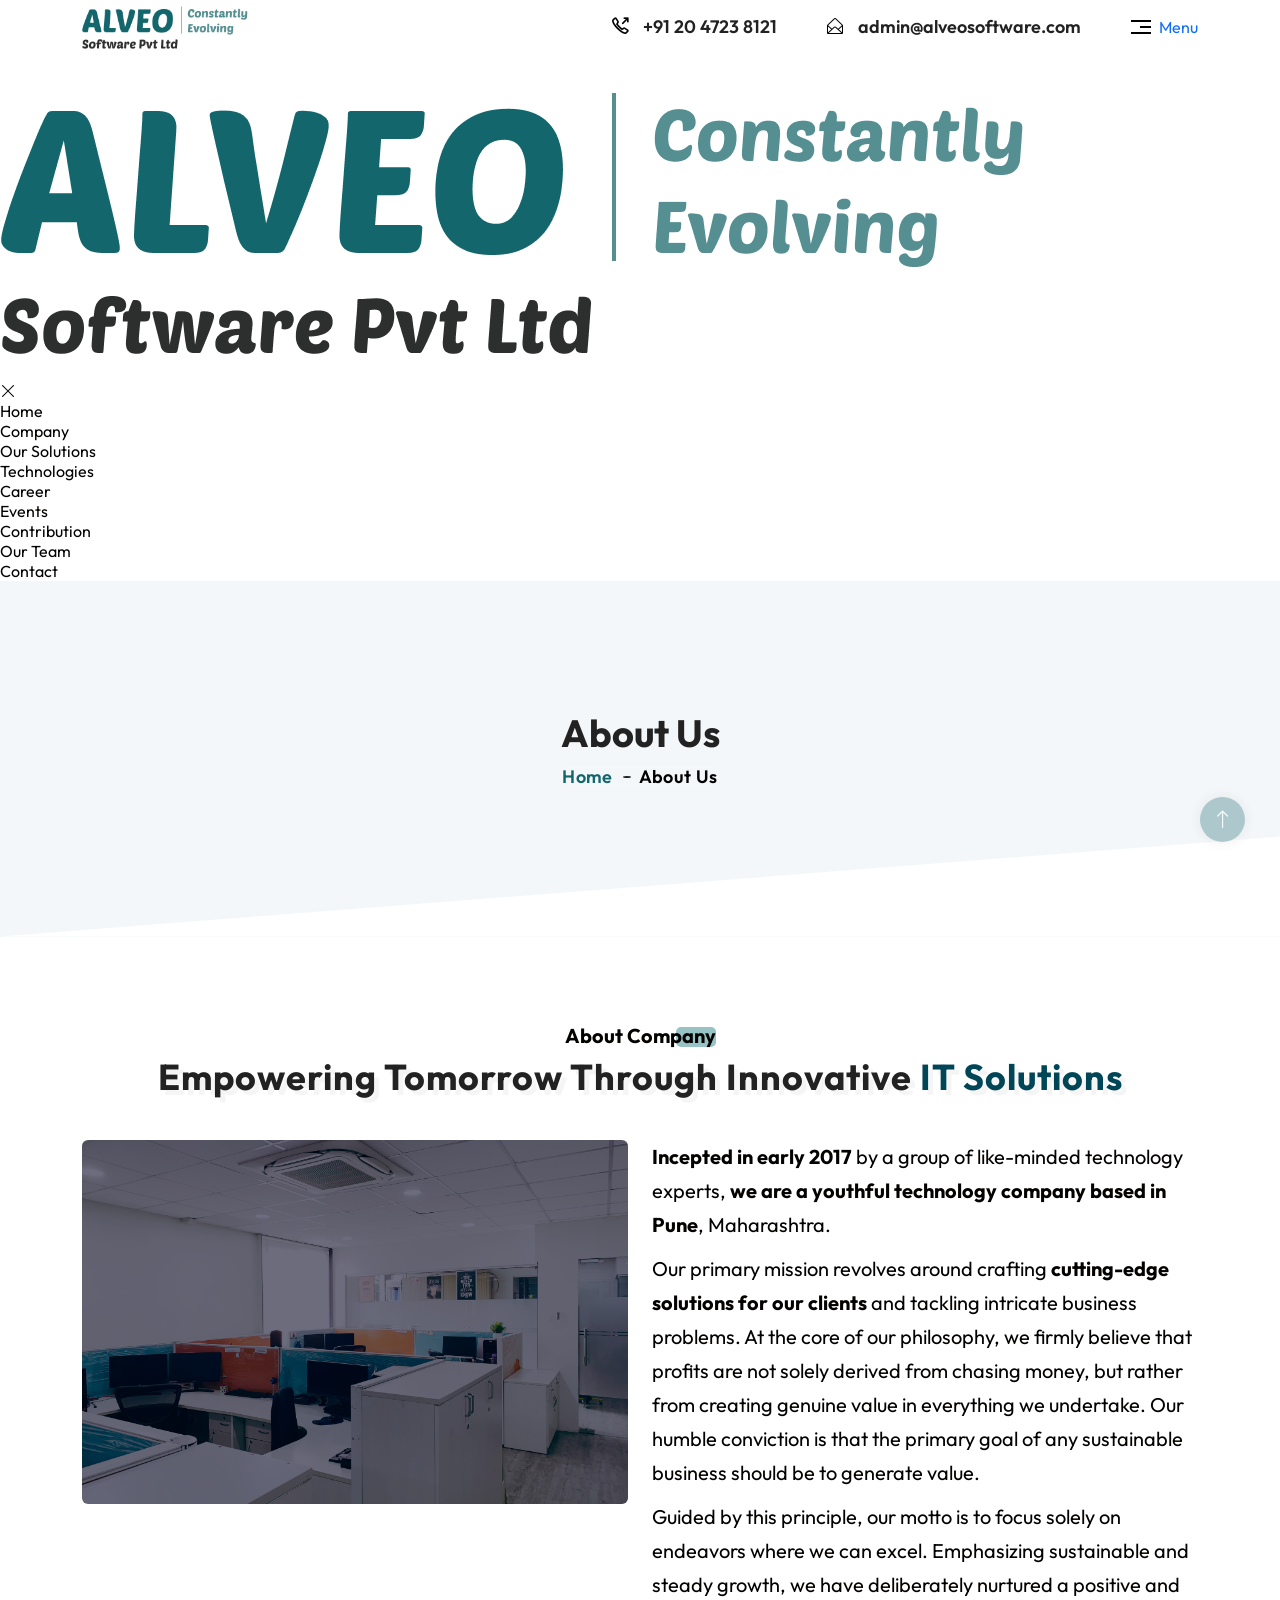
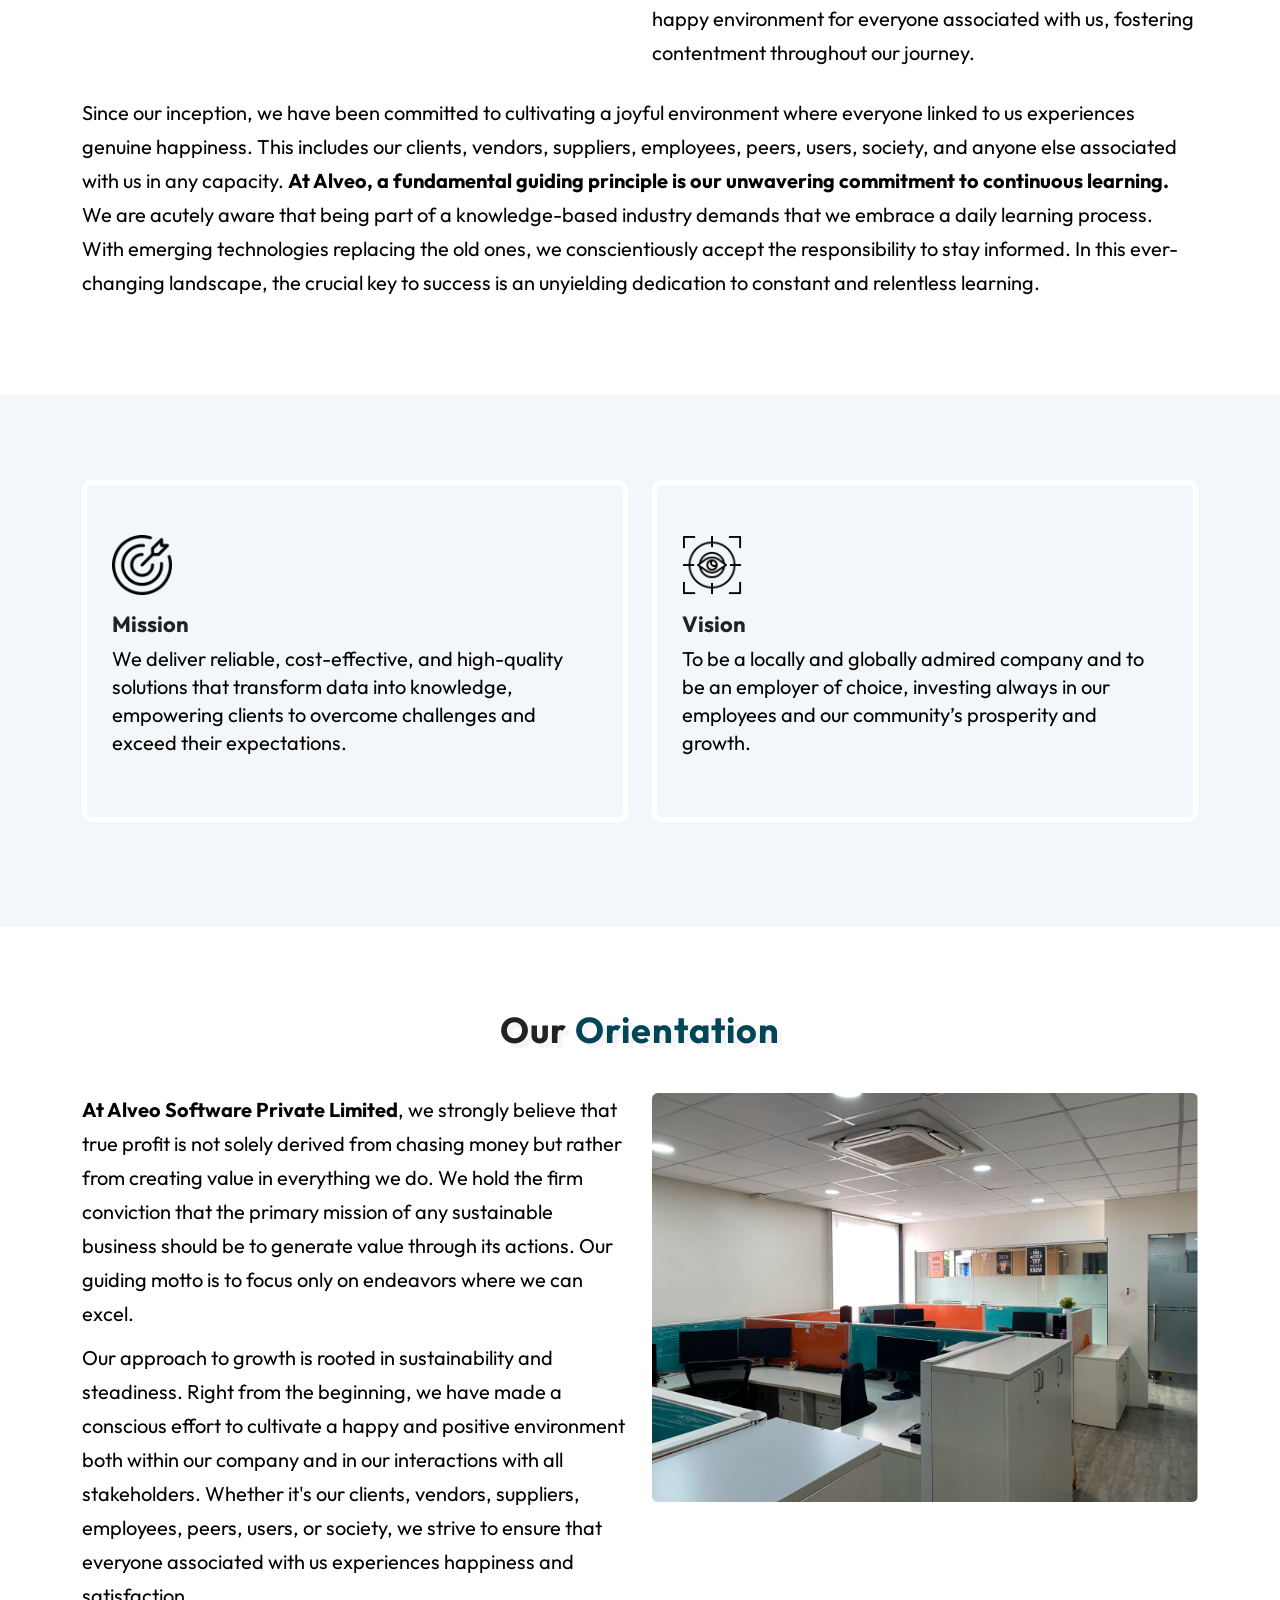
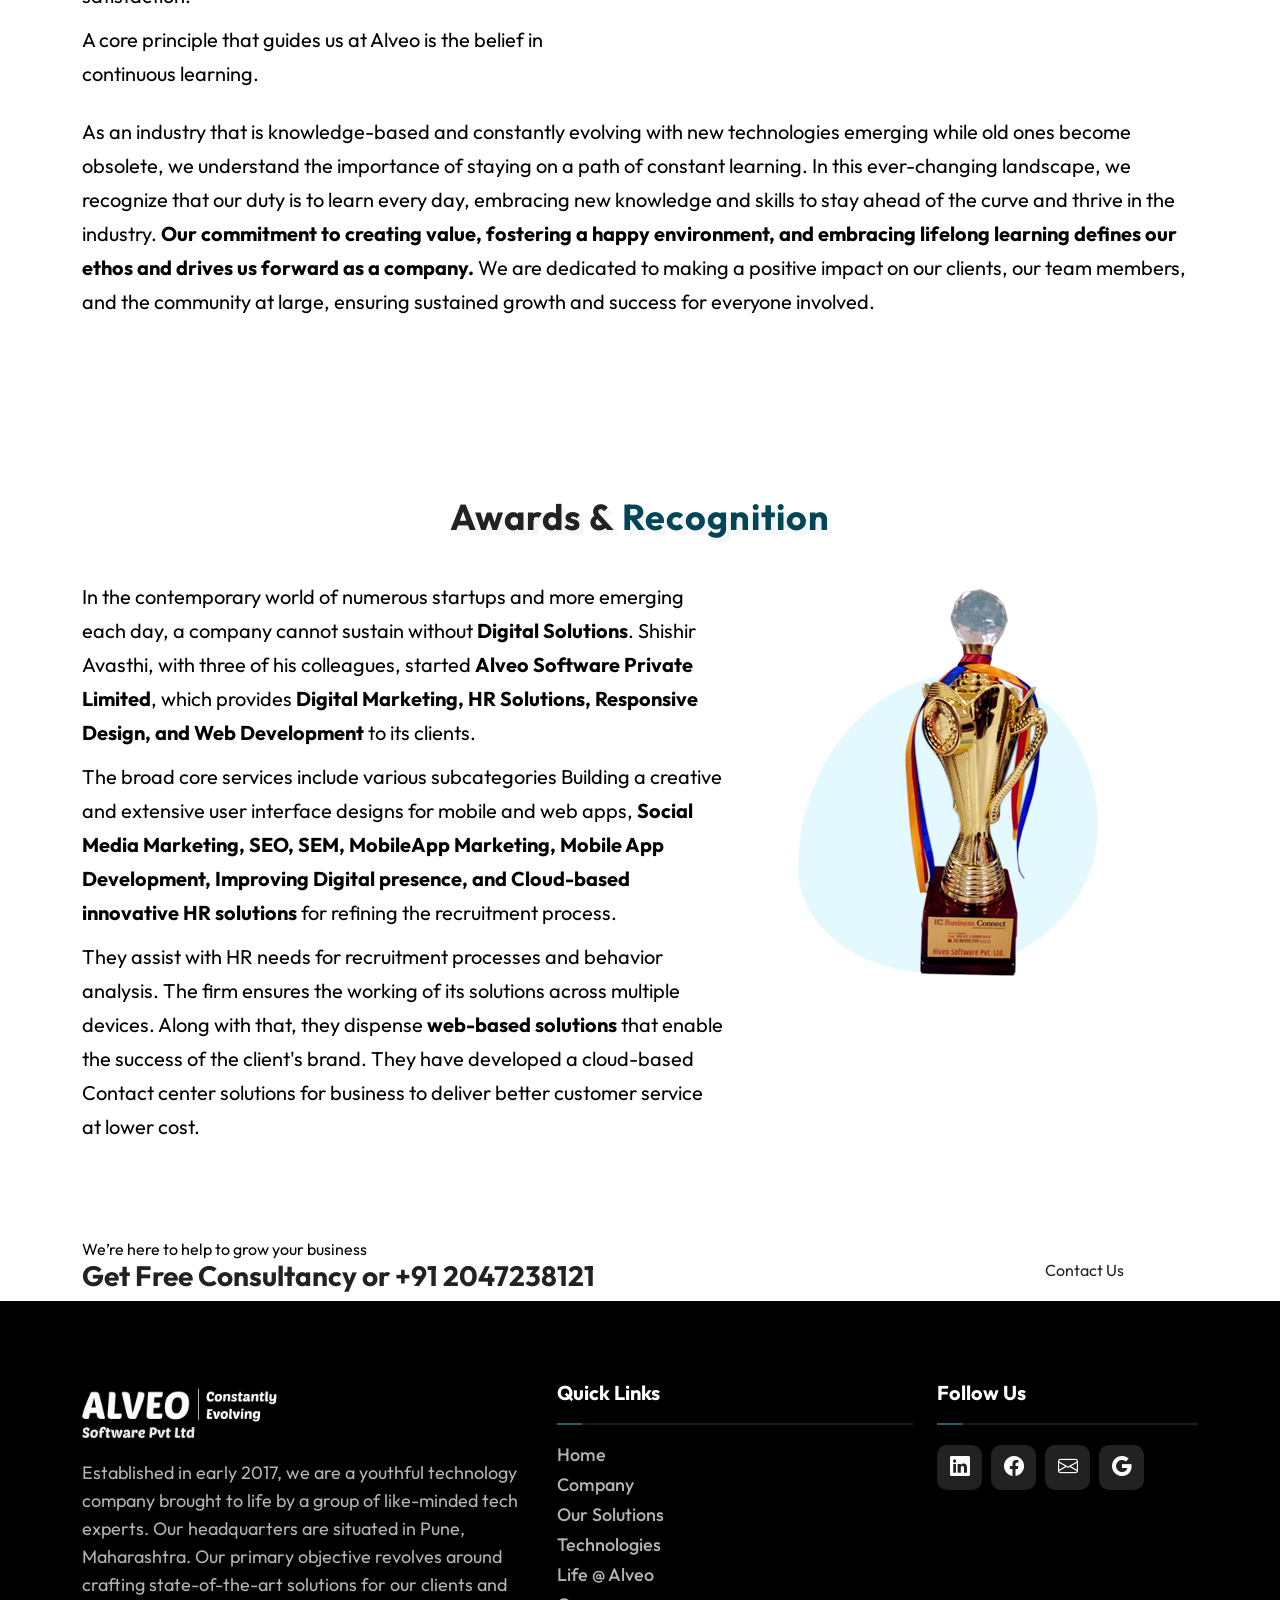
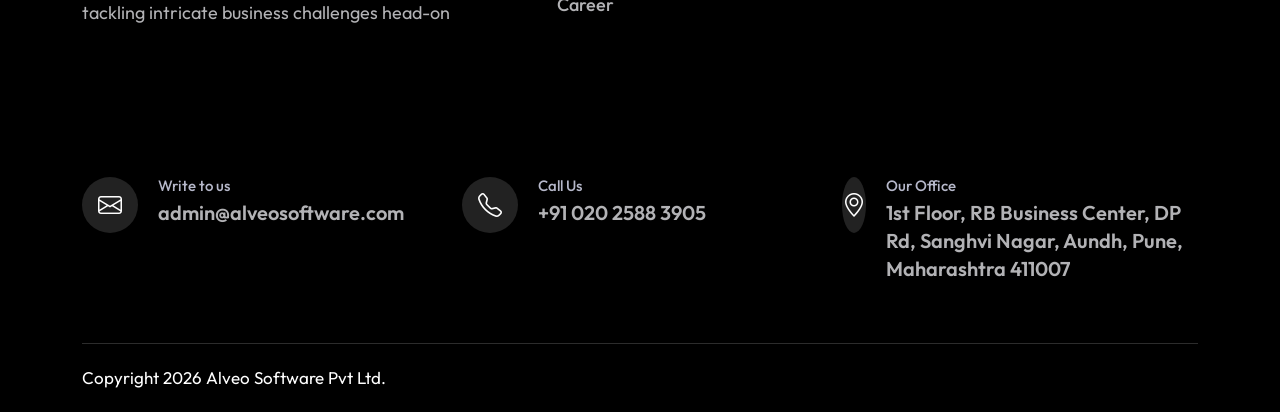
==== commit 27fa1974: "added html files" ====
--- a/about-us.html
+++ b/about-us.html
@@ -1,20 +1,15 @@
 <!DOCTYPE html>
 <html lang="en">
-  <head>
+
+<head>
     <meta charset="UTF-8" />
-    <meta
-      name="viewport"
-      content="width=device-width, initial-scale=1, shrink-to-fit=no"
-    />
-    <meta
-      name="description"
-      content="Alveo Software is a constantly evolving, innovative technology company, working in the field of digital marketing and HR solutions. Our expertise is on leveraging cutting-edge technologies to provide efficient &amp; cost-effective web and mobile solutions on cloud."
-    />
-    <meta
-      name="keywords"
-      content="Alveo, Alveo Software, Software, Innovation, Start-up, ASPL, Digital Marketing, Dental, Insurance, HR Solutions, Web Solutions, Mobile Solutions, Pune, Cloud Solutions, India"
-    />
+    <meta name="viewport" content="width=device-width, initial-scale=1, shrink-to-fit=no" />
+    <meta name="description"
+        content="Alveo Software is a constantly evolving, innovative technology company, working in the field of digital marketing and HR solutions. Our expertise is on leveraging cutting-edge technologies to provide efficient &amp; cost-effective web and mobile solutions on cloud." />
+    <meta name="keywords"
+        content="Alveo, Alveo Software, Software, Innovation, Start-up, ASPL, Digital Marketing, Dental, Insurance, HR Solutions, Web Solutions, Mobile Solutions, Pune, Cloud Solutions, India" />
     <title>Alveo Software Pvt Ltd</title>
+
     <!--------- Link CSS Files -------->
     <link rel="stylesheet" href="css/bootstrap.min.css" type="text/css" />
     <link rel="stylesheet" href="css/bootstrap-icons.css" type="text/css" />
@@ -23,109 +18,108 @@
     <link rel="stylesheet" href="css/aos.css" type="text/css" />
     <link rel="stylesheet" href="css/swiper.css" type="text/css" />
     <link rel="stylesheet" href="css/style.css" type="text/css" />
-  </head>
-  <body>
+
+</head>
+
+<body>
     <!-- Header Area Part -->
-     <header class="as-header-area">
-      <!-- Header Top Navigation -->
-      <div class="header-navigation">
-        <div class="container">
-          <div class="row align-items-center">
-            <div class="col-6 col-lg-3 col-xl-3 col-xxl-3">
-              <div class="as-logo">
-                <img src="images/light-logo.png" class="img-fluid" alt="as-logo" />
-              </div>
-            </div>
-            <div class="col-6 col-lg-9 col-xl-9 col-xxl-9">
-              <div class="header-right-menu">
-                <div class="header-contact">
-                  <div class="contact-item">
-                    <div class="icon">
-                      <i class="icon-call-out"></i>
-                    </div>
-                    <div class="content">
-                      <a href="">+91-7767063900</a>
-                    </div>
-                  </div>
-                  <div class="contact-item">
-                    <div classs="icon">
-                      <i class="icon-envelope-open"></i>
-                    </div>
-                    <div class="content">
-                      <a href="">admin@alveosoftware.com</a>
-                    </div>
-                  </div>
-                </div>
-                <div class="menu-icon">
-                  <a
-                    href="javascript:void(0)"
-                    class="sidebar-active d-flex align-items-center"
-                  >
-                    <div class="bar-icon">
-                      <span></span>
-                      <span></span>
-                      <span></span>
-                    </div>
-                    <div class="header-toggle-text ms-2">
-                      <span>Menu</span>
-                    </div>
-                  </a>
-                </div>
-              </div>
-            </div>
-          </div>
-        </div>
-      </div>
-      <!-- End Header Top Navigation -->
-      <!-- Sidebar Menu -->
-      <div class="nav-menu-wrap">
-        <!-- <div class="menu-backdrop"></div> -->
-        <nav class="menu-box">
-          <div class="menu-header">
-            <div class="nav-logo">
-              <a href="index.html"
-                ><img src="images/light-logo.png" alt="" title=""
-              /></a>
-            </div>
-            <div class="close-btn"><i class="bi bi-x-lg"></i></div>
-          </div>
-
-          <ul class="navigation clearfix">
-            <li class="nav-item active">
-              <a href="index.html" class="nav-link">Home</a>
-            </li>
-            <li class="nav-item">
-              <a href="about-us.html" class="nav-link">Company</a>
-            </li>
-            <li class="nav-item">
-              <a href="our-solutions.html" class="nav-link">Our Solutions</a>
-            </li>
-            <li class="nav-item">
-              <a href="our-technologies.html" class="nav-link">Technology</a>
-            </li>
-            <li class="nav-item">
-              <a href="career.html" class="nav-link">Career</a>
-            </li>
-            <li class="nav-item">
-              <a href="life-at-alveo.html" class="nav-link">Events</a>
-            </li>
-            <li class="nav-item">
-              <a href="contribution.html" class="nav-link">Contribution</a>
-            </li>
-            <li class="nav-item">
-              <a href="our-team.html" class="nav-link">Our Team</a>
-            </li>
-            <li class="nav-item">
-              <a href="contact-us.html" class="nav-link">Contact</a>
-            </li>
-          </ul>
-        </nav>
-      </div>
-      <div class="overlay"></div>
-      <!-- End Sidebar Menu -->
+    <header class="as-header-area">
+        <!-- Header Top Navigation -->
+        <div class="top-navigation">
+            <div class="container">
+                <div class="row align-items-center">
+                    <div class="col-6 col-lg-3 col-xl-3 col-xxl-3">
+                        <div class="as-logo">
+                            <a href="index.html"><img src="images/light-logo.png" class="img-fluid" alt="as-logo" /></a>
+                        </div>
+                    </div>
+                    <div class="col-6 col-lg-9 col-xl-9 col-xxl-9">
+                        <div class="header-right-menu">
+                            <div class="d-none d-md-none d-lg-block">
+                                <div class="header-contact">
+                                    <div class="contact-item">
+                                        <div class="icon">
+                                            <i class="icon-call-out"></i>
+                                        </div>
+                                        <div class="content">
+                                            <a href="tel:+912047238121">+91 20 4723 8121</a>
+                                        </div>
+                                    </div>
+                                    <div class="contact-item">
+                                        <div classs="icon">
+                                            <i class="icon-envelope-open"></i>
+                                        </div>
+                                        <div class="content">
+                                            <a href="mailto:admin@alveosoftware.com">admin@alveosoftware.com</a>
+                                        </div>
+                                    </div>
+                                </div>
+                            </div>
+                            <div class="menu-icon">
+                                <a href="javascript:void(0)" class="humberger-menu d-flex align-items-center">
+                                    <div class="bar-icon">
+                                        <span></span>
+                                        <span></span>
+                                        <span></span>
+                                    </div>
+                                    <div class="header-toggle-text ms-2">
+                                        <span>Menu</span>
+                                    </div>
+                                </a>
+                            </div>
+                        </div>
+                    </div>
+                </div>
+            </div>
+        </div>
+        <!-- End Header Top Navigation -->
+        <!-- Sidebar Menu -->
+        <div class="side-menu">
+            <nav class="side-menu-nav">
+                <div class="side-menu-header">
+                    <div class="nav-logo">
+                        <a href="index.html"><img src="images/light-logo.png" alt="" title="" /></a>
+                    </div>
+                    <div class="close-btn"><i class="bi bi-x-lg"></i></div>
+                </div>
+
+                <ul class="navigation clearfix">
+                    <li class="nav-item active">
+                        <a href="index.html" class="nav-link">Home</a>
+                    </li>
+                    <li class="nav-item">
+                        <a href="about-us.html" class="nav-link">Company</a>
+                    </li>
+                    <li class="nav-item">
+                        <a href="our-solutions.html" class="nav-link">Our Solutions</a>
+                    </li>
+                    <li class="nav-item">
+                        <a href="our-technologies.html" class="nav-link">Technologies</a>
+                    </li>
+                    <li class="nav-item">
+                        <a href="career.html" class="nav-link">Career</a>
+                    </li>
+                    <li class="nav-item">
+                        <a href="life-at-alveo.html" class="nav-link">Events</a>
+                    </li>
+                    <li class="nav-item">
+                        <a href="contribution.html" class="nav-link">Contribution</a>
+                    </li>
+                    <li class="nav-item">
+                        <a href="our-team.html" class="nav-link">Our Team</a>
+                    </li>
+                    <li class="nav-item">
+                        <a href="contact-us.html" class="nav-link">Contact</a>
+                    </li>
+                </ul>
+            </nav>
+        </div>
+        <div class="overlay"></div>
+        <!-- End Sidebar Menu -->
     </header>
     <!-- End Header Area Part -->
 
+    <!-- Breadcrumb Area Part -->
     <section class="breadcrumb-area">
         <div class="container">
             <div class="row">
@@ -141,298 +135,315 @@
             </div>
         </div>
     </section>
-
+    <!--End Breadcrumb Area Part -->
 
     <!-- About Us Page Content -->
-    
-<section class="section-pad">
-    <div class="container">
-        <div class="row">
-            <div class="col-lg-12">
-                <div class="section-heading text-center">
-                    <span class="sub-heading">About Company</span>
-                    <h2 class="section-title">Empowering Tomorrow Through Innovative <span class="color">IT Solutions</span></h2>
-                </div>
-            </div>
-        </div>
-        <div class="row">
-            <div class="col-lg-6">
-                <div class="about-image">
-                    <img src="images/54.png" class="img-fluid" />
-                </div>
-            </div>
-            <div class="col-lg-6">
-                <div class="page-content">
-                    <p><strong>Incepted in early 2017</strong> by a group of like-minded technology experts,
-                        <strong>we are a youthful
-                            technology company based in Pune</strong>, Maharashtra.
-                    </p>
-                    <p>Our primary mission revolves around crafting <strong>cutting-edge solutions for our
-                            clients</strong> and
-                        tackling intricate business problems. At the core of our philosophy, we firmly believe that
-                        profits are not solely derived from chasing money, but rather from creating genuine value in
-                        everything we undertake. Our humble conviction is that the primary goal of any sustainable
-                        business should be to generate value.</p>
-                    <p>Guided by this principle, our motto is to focus solely on endeavors where we can excel.
-                        Emphasizing sustainable and steady growth, we have deliberately nurtured a positive and
-                        happy environment for everyone associated with us, fostering contentment throughout our
-                        journey.</p>
-                </div>
-            </div>
-            <div class="col-lg-12">
-                <div class="page-content mt-3">
-                    <p>Since our inception, we have been committed to cultivating a joyful environment where
-                        everyone linked to us experiences genuine happiness. This includes our clients, vendors,
-                        suppliers, employees, peers, users, society, and anyone else associated with us in any
-                        capacity. <strong>At Alveo, a fundamental guiding principle is our unwavering commitment to
-                            continuous learning.</strong> We are acutely aware that being part of a knowledge-based
-                        industry
-                        demands that we embrace a daily learning process. With emerging technologies replacing the
-                        old ones, we conscientiously accept the responsibility to stay informed. In this
-                        ever-changing landscape, the crucial key to success is an unyielding dedication to constant
-                        and relentless learning.</p>
-                </div>
-            </div>
-        </div>
+
+    <section class="section-pad">
+        <div class="container">
+            <div class="row">
+                <div class="col-lg-12">
+                    <div class="section-heading text-center">
+                        <span class="sub-heading">About Company</span>
+                        <h2 class="section-title">Empowering Tomorrow Through Innovative <span class="color">IT
+                                Solutions</span></h2>
+                    </div>
+                </div>
+            </div>
+            <div class="row">
+                <div class="col-lg-6">
+                    <div class="about-image">
+                        <img src="images/54.png" class="img-fluid rounded" />
+                    </div>
+                </div>
+                <div class="col-lg-6">
+                    <div class="page-content">
+                        <p><strong>Incepted in early 2017</strong> by a group of like-minded technology experts,
+                            <strong>we are a youthful
+                                technology company based in Pune</strong>, Maharashtra.
+                        </p>
+                        <p>Our primary mission revolves around crafting <strong>cutting-edge solutions for our
+                                clients</strong> and
+                            tackling intricate business problems. At the core of our philosophy, we firmly believe that
+                            profits are not solely derived from chasing money, but rather from creating genuine value in
+                            everything we undertake. Our humble conviction is that the primary goal of any sustainable
+                            business should be to generate value.</p>
+                        <p>Guided by this principle, our motto is to focus solely on endeavors where we can excel.
+                            Emphasizing sustainable and steady growth, we have deliberately nurtured a positive and
+                            happy environment for everyone associated with us, fostering contentment throughout our
+                            journey.</p>
+                    </div>
+                </div>
+                <div class="col-lg-12">
+                    <div class="page-content mt-3">
+                        <p>Since our inception, we have been committed to cultivating a joyful environment where
+                            everyone linked to us experiences genuine happiness. This includes our clients, vendors,
+                            suppliers, employees, peers, users, society, and anyone else associated with us in any
+                            capacity. <strong>At Alveo, a fundamental guiding principle is our unwavering commitment to
+                                continuous learning.</strong> We are acutely aware that being part of a knowledge-based
+                            industry
+                            demands that we embrace a daily learning process. With emerging technologies replacing the
+                            old ones, we conscientiously accept the responsibility to stay informed. In this
+                            ever-changing landscape, the crucial key to success is an unyielding dedication to constant
+                            and relentless learning.</p>
+                    </div>
+                </div>
+            </div>
+        </div>
+    </section>
+
+    <section class="section-pad bg-gray">
+        <div class="container">
+            <div class="row">
+                <div class="col-lg-6">
+                    <div class="mission-statement-block">
+                        <div class="icon mb-3">
+                            <img src="images/mission_1628441.png" class="img-fluid" />
+                        </div>
+                        <div class="content">
+                            <h4>Mission</h4>
+                            <p>We deliver reliable, cost-effective, and high-quality solutions that transform data into
+                                knowledge, empowering clients to overcome challenges and exceed their expectations.</p>
+                        </div>
+                    </div>
+                </div>
+                <div class="col-lg-6">
+                    <div class="mission-statement-block">
+                        <div class="icon mb-3">
+                            <img src="images/vision_3724582.png" class="img-fluid" />
+                        </div>
+                        <div class="content">
+                            <h4>Vision</h4>
+                            <p>To be a locally and globally admired company and to be an
+                                employer of choice, investing always in our employees and our
+                                community’s prosperity and growth.</p>
+                        </div>
+                    </div>
+                </div>
+            </div>
+        </div>
+    </section>
+
+    <section class="section-pad">
+        <div class="container">
+            <div class="row">
+                <div class="col-lg-12">
+                    <div class="section-heading text-center">
+                        <h2 class="section-title">Our <span class="color">Orientation</span></h2>
+                    </div>
+                </div>
+            </div>
+            <div class="row">
+                <div class="col-lg-6">
+                    <div class="page-content mb-4">
+                        <p><strong>At Alveo Software Private Limited</strong>, we strongly believe that true profit is
+                            not solely derived
+                            from chasing money but rather from creating value in everything we do. We hold the firm
+                            conviction that the primary mission of any sustainable business should be to generate value
+                            through its actions. Our guiding motto is to focus only on endeavors where we can excel.</p>
+                        <p>Our approach to growth is rooted in sustainability and steadiness. Right from the beginning,
+                            we have made a conscious effort to cultivate a happy and positive environment both within
+                            our company and in our interactions with all stakeholders. Whether it's our clients,
+                            vendors, suppliers, employees, peers, users, or society, we strive to ensure that everyone
+                            associated with us experiences happiness and satisfaction.</p>
+                        <p>A core principle that guides us at Alveo is the belief in continuous learning.</p>
+                    </div>
+                </div>
+                <div class="col-lg-6">
+                    <div class="mb-3">
+                        <img src="images/e.png" class="img-fluid rounded" />
+                    </div>
+                </div>
+                <div class="col-lg-12">
+                    <div class="page-content">
+                        <p>As an industry that is knowledge-based and constantly evolving with new technologies emerging
+                            while old ones become obsolete, we understand the importance of staying on a path of
+                            constant learning. In this ever-changing landscape, we recognize that our duty is to learn
+                            every day, embracing new knowledge and skills to stay ahead of the curve and thrive in the
+                            industry.<strong> Our commitment to creating value, fostering a happy environment, and
+                                embracing
+                                lifelong learning defines our ethos and drives us forward as a company.</strong> We are
+                            dedicated to
+                            making a positive impact on our clients, our team members, and the community at large,
+                            ensuring sustained growth and success for everyone involved.</p>
+                    </div>
+                </div>
+            </div>
+        </div>
+    </section>
+
+    <section class="section-pad">
+        <div class="container">
+            <div class="row">
+                <div class="col-lg-12">
+                    <div class="section-heading text-center">
+                        <h2 class="section-title">Awards & <span class="color">Recognition</span></h2>
+                    </div>
+                </div>
+                <div class="col-lg-7">
+                    <div class="page-content">
+                        <p>
+                            In the contemporary world of numerous startups and more emerging each day, a company cannot
+                            sustain without <strong>Digital Solutions</strong>. Shishir Avasthi, with three of his
+                            colleagues, started <strong>Alveo Software Private Limited</strong>, which provides
+                            <strong>Digital Marketing, HR Solutions, Responsive Design, and Web Development</strong> to
+                            its clients.
+                        </p>
+                        <p>The broad core services include various subcategories Building a creative and extensive user
+                            interface designs for mobile and web apps, <strong>Social Media Marketing, SEO, SEM,
+                                MobileApp
+                                Marketing, Mobile App Development, Improving Digital presence, and Cloud-based
+                                innovative HR
+                                solutions</strong> for refining the recruitment process.</p>
+                        <p>They assist with HR needs for recruitment processes and behavior analysis. The firm ensures
+                            the working of its solutions across multiple devices. Along with that, they dispense
+                            <strong>web-based solutions</strong> that enable the success of the client's brand. They
+                            have developed a
+                            cloud-based Contact center solutions for business to deliver better customer service at
+                            lower cost.
+
+                        </p>
+                    </div>
+                </div>
+                <div class="col-lg-5">
+                    <div class="award-img">
+                        <img src="images/award.png" alt="award-image" />
+                    </div>
+                </div>
+            </div>
+        </div>
+    </section>
+
+    <section class="call-to-action">
+        <div class="container">
+            <div class="row align-items-center">
+                <div class="col-lg-10">
+                    <div class="title-box">
+                        <div class="sub-title">We’re here to help to grow your business</div>
+                        <h3 class="title">Get Free Consultancy or +91 2047238121</h3>
+                    </div>
+                </div>
+
+                <div class="col-lg-2">
+                    <div class="btn-box">
+                        <a href="contact-us.html" class="btn layer-btn white-bg">Contact Us</a>
+                    </div>
+                </div>
+            </div>
+        </div>
+    </section>
+
+    <!-- Start Footer Area  -->
+    <footer class="as-main-footer">
+        <div class="footer-top">
+            <div class="container">
+                <div class="footer-top-content">
+                    <div class="row">
+                        <div class="col-lg-5 col-xl-5">
+                            <div class="widget">
+                                <div class="footer-logo mb-3">
+                                    <img src="images/dark-logo.png" />
+                                </div>
+                                <div class="footer-content">
+                                    <p>Established in early 2017, we are a youthful technology company
+                                        brought to life by a group of like-minded tech experts. Our headquarters are
+                                        situated in Pune, Maharashtra. Our primary objective revolves around crafting
+                                        state-of-the-art solutions for our clients and tackling intricate business
+                                        challenges head-on</p>
+                                </div>
+                            </div>
+                        </div>
+                        <div class="col-lg-4 col-xl-4">
+                            <div class="widget">
+                                <h5 class="widget-title">Quick Links</h5>
+                                <ul class="quick-link-list">
+                                    <li><a href="index.html">Home</a></li>
+                                    <li><a href="about-us.html">Company</a></li>
+                                    <li><a href="our-solutions.html">Our Solutions</a></li>
+                                    <li><a href="our-technologies.html">Technologies</a></li>
+                                    <li><a href="life-at-alveo.html">Life @ Alveo</a></li>
+                                    <li><a href="career.html">Career</a></li>
+                                </ul>
+                            </div>
+                        </div>
+                        <div class="col-lg-3">
+                            <div class="widget">
+                                <h5 class="widget-title">Follow Us</h5>
+                                <ul class="social-icons">
+                                    <li><a href="https://www.linkedin.com/company/alveosoftware/" target="_blank"><i class="bi bi-linkedin"></i></a></li>
+                                    <li><a href="https://www.facebook.com/share/1C2bWoHHic/" target="_blank"><i class="bi bi-facebook"></i></a></li>
+                                    <li><a href="mailto:admin@alveosoftware.com" target="_blank"><i class="bi bi-envelope"></i></a></li>
+                                    <li><a href="https://mail.google.com/mail/?view=cm&to=admin@alveosoftware.com" target="_blank"><i class="bi bi-google"></i></a></li>
+                                </ul>
+                            </div>
+                        </div>
+                    </div>
+                </div>
+                <div class="contact-links">
+                    <div class="row">
+                        <div class="col-lg-4">
+                            <div class="contact-box">
+                                <div class="contact-box-icon">
+                                    <i class="bi bi-envelope"></i>
+                                </div>
+                                <div class="contact-content">
+                                    <h3>Write to us</h3>
+                                    <p>admin@alveosoftware.com</p>
+                                </div>
+                            </div>
+                        </div>
+                        <div class="col-lg-4">
+                            <div class="contact-box">
+                                <div class="contact-box-icon">
+                                    <i class="bi bi-telephone"></i>
+                                </div>
+                                <div class="contact-content">
+                                    <h3>Call Us</h3>
+                                    <p>+91 020 2588 3905 </p>
+                                </div>
+                            </div>
+                        </div>
+                        <div class="col-lg-4">
+                            <div class="contact-box">
+                                <div class="contact-box-icon">
+                                    <i class="bi bi-geo-alt"></i>
+                                </div>
+                                <div class="contact-content">
+                                    <h3>Our Office</h3>
+                                    <p>1st Floor, RB Business Center, DP Rd, Sanghvi Nagar, Aundh, Pune, Maharashtra
+                                        411007</p>
+                                </div>
+                            </div>
+                        </div>
+                    </div>
+                </div>
+            </div>
+        </div>
+        <div class="footer-bottom">
+            <div class="container d-md-flex align-items-md-center justify-content-md-between">
+                <p class="copyright_text m-0">
+                    Copyright <i class="fa fa-copyright" aria-hidden="true"></i>
+                    <script language="JavaScript"
+                        type="text/javascript">document.write((new Date()).getFullYear());</script>
+                    Alveo Software Pvt Ltd.
+                </p>
+            </div>
+        </div>
+    </footer>
+
+    <!-- End Footer Area -->
+
+    <!-- Scroll To Top -->
+
+    <div class="back-to-top">
+        <a href="javascript-void(0);" class="scrollUp">
+            <i class="bi bi-arrow-up"></i>
+        </a>
     </div>
-</section>
-
-<section class="section-pad bg-gray">
-    <div class="container">
-        <div class="row">
-            <div class="col-lg-6">
-                <div class="mission-statement-block">
-                    <div class="icon mb-3">
-                        <img src="images/mission_1628441.png" class="img-fluid" />
-                    </div>
-                    <div class="content">
-                        <h4>Mission</h4>
-                        <p>We deliver reliable, cost-effective, and high-quality solutions that transform data into
-                            knowledge, empowering clients to overcome challenges and exceed their expectations.</p>
-                    </div>
-                </div>
-            </div>
-            <div class="col-lg-6">
-                <div class="mission-statement-block">
-                    <div class="icon mb-3">
-                        <img src="images/vision_3724582.png" class="img-fluid" />
-                    </div>
-                    <div class="content">
-                        <h4>Vision</h4>
-                        <p>To be a locally and globally admired company and to be an
-                            employer of choice, investing always in our employees and our
-                            community’s prosperity and growth.</p>
-                    </div>
-                </div>
-            </div>
-        </div>
-    </div>
-</section>
-
-<section class="section-pad">
-    <div class="container">
-        <div class="row">
-            <div class="col-lg-12">
-                <div class="section-heading text-center">
-                    <h2 class="section-title">Our <span class="color">Orientation</span></h2>
-                </div>
-            </div>
-        </div>
-        <div class="row">
-            <div class="col-lg-6">
-                <div class="page-content mb-4">
-                    <p><strong>At Alveo Software Private Limited</strong>, we strongly believe that true profit is
-                        not solely derived
-                        from chasing money but rather from creating value in everything we do. We hold the firm
-                        conviction that the primary mission of any sustainable business should be to generate value
-                        through its actions. Our guiding motto is to focus only on endeavors where we can excel.</p>
-                    <p>Our approach to growth is rooted in sustainability and steadiness. Right from the beginning,
-                        we have made a conscious effort to cultivate a happy and positive environment both within
-                        our company and in our interactions with all stakeholders. Whether it's our clients,
-                        vendors, suppliers, employees, peers, users, or society, we strive to ensure that everyone
-                        associated with us experiences happiness and satisfaction.</p>
-                    <p>A core principle that guides us at Alveo is the belief in continuous learning.</p>
-                </div>
-            </div>
-            <div class="col-lg-6">
-                <div class="mb-3">
-                    <img src="images/e.png" class="img-fluid" />
-                </div>
-            </div>
-            <div class="col-lg-12">
-                <div class="page-content">
-                    <p>As an industry that is knowledge-based and constantly evolving with new technologies emerging
-                        while old ones become obsolete, we understand the importance of staying on a path of
-                        constant learning. In this ever-changing landscape, we recognize that our duty is to learn
-                        every day, embracing new knowledge and skills to stay ahead of the curve and thrive in the
-                        industry.<strong> Our commitment to creating value, fostering a happy environment, and
-                            embracing
-                            lifelong learning defines our ethos and drives us forward as a company.</strong> We are
-                        dedicated to
-                        making a positive impact on our clients, our team members, and the community at large,
-                        ensuring sustained growth and success for everyone involved.</p>
-                </div>
-            </div>
-        </div>
-    </div>
-</section>
-
-<section class="section-pad">
-    <div class="container">
-        <div class="row">
-            <div class="col-lg-12">
-                <div class="section-heading text-center">
-                    <h2 class="section-title">Awards & <span class="color">Recognition</span></h2>
-                </div>
-            </div>
-            <div class="col-lg-7">
-                <div class="page-content">
-                    <p>
-                        In the contemporary world of numerous startups and more emerging each day, a company cannot
-                        sustain without <strong>Digital Solutions</strong>. Shishir Avasthi, with three of his
-                        colleagues, started <strong>Alveo Software Private Limited</strong>, which provides
-                        <strong>Digital Marketing, HR Solutions, Responsive Design, and Web Development</strong> to
-                        its clients.
-                    </p>
-                    <p>The broad core services include various subcategories Building a creative and extensive user
-                        interface designs for mobile and web apps, <strong>Social Media Marketing, SEO, SEM,
-                            MobileApp
-                            Marketing, Mobile App Development, Improving Digital presence, and Cloud-based
-                            innovative HR
-                            solutions</strong> for refining the recruitment process.</p>
-                    <p>They assist with HR needs for recruitment processes and behavior analysis. The firm ensures
-                        the working of its solutions across multiple devices. Along with that, they dispense
-                        <strong>web-based solutions</strong> that enable the success of the client's brand. They
-                        have developed a
-                        cloud-based Contact center solutions for business to deliver better customer service at
-                        lower cost.
-
-                    </p>
-                </div>
-            </div>
-            <div class="col-lg-5">
-                <div class="award-img">
-                    <img src="images/award.png" alt="award-image" />
-                </div>
-            </div>
-        </div>
-    </div>
-</section>
-
-<!-- End About Us Page Content -->
- <!--  Footer Area  -->
-
- <footer class="as-main-footer">
-    <div class="footer-top">
-        <div class="container">
-            <div class="footer-top-content">
-                <div class="row">
-                    <div class="col-lg-5 col-xl-5">
-                       <div class="widget">
-                        <div class="footer-logo mb-3">
-                            <img src="images/logo.png" />
-                        </div>
-                        <div class="footer-content">
-                            <p>Established in early 2017, we are a youthful technology company
-                                brought to life by a group of like-minded tech experts. Our headquarters are
-                                situated in Pune, Maharashtra. Our primary objective revolves around crafting
-                                state-of-the-art solutions for our clients and tackling intricate business
-                                challenges head-on</p>
-                        </div>
-                       </div>
-                    </div>
-                    <div class="col-lg-4 col-xl-4">
-                        <div class="widget">
-                            <h5 class="widget-title">Quick Links</h5>
-                            <ul class="quick-link-list">
-                                <li><a href="#"><i class="fas fa-long-arrow-alt-right"></i>Home</a></li>
-                                <li><a href="#"><i class="fas fa-long-arrow-alt-right"></i>Our Solutions</a></li>
-                                <li><a href="#"><i class="fas fa-long-arrow-alt-right"></i>Life @ Alveo</a></li>
-                                <li><a href="#"><i class="fas fa-long-arrow-alt-right"></i>Technologies</a></li>
-                                <li><a href="#"><i class="fas fa-long-arrow-alt-right"></i>Company</a></li>
-                            </ul>
-                        </div>
-                    </div>
-                    <div class="col-lg-3">
-                        <div class="widget">
-                            <h5 class="widget-title">Follow Us</h5>
-                            <ul class="social-icons">
-                                <li><a href="#"><i class="bi bi-linkedin"></i></a></li>
-                                <li><a href="#"><i class="bi bi-facebook"></i></a></li>
-                                <li><a href="#"><i class="bi bi-instagram"></i></a></li>
-                                <li><a href="#"><i class="bi bi-google"></i></a></li>
-                            </ul>
-                        </div>
-                    </div>
-                </div>
-            </div>
-            <div class="contact-links">
-                <div class="row">
-                    <div class="col-lg-4">
-                        <div class="contact-box">
-                            <div class="contact-box-icon">
-                                <i class="bi bi-envelope"></i>
-                            </div>
-                            <div class="contact-content">
-                                <h3>Write to us</h3>
-                                <p>admin@alveosoftware.com</p>
-                            </div>
-                        </div>
-                    </div>
-                    <div class="col-lg-4">
-                        <div class="contact-box">
-                            <div class="contact-box-icon">
-                                <i class="bi bi-telephone"></i>
-                            </div>
-                            <div class="contact-content">
-                                <h3>Call Us</h3>
-                                <p>+91 020 2588 3905 </p>
-                            </div>
-                        </div>
-                    </div>
-                    <div class="col-lg-4">
-                        <div class="contact-box">
-                            <div class="contact-box-icon">
-                                <i class="bi bi-geo-alt"></i>
-                            </div>
-                            <div class="contact-content">
-                                <h3>Our Office</h3>
-                                <p>Aundh, Pune, Maharashtra 411007</p>
-                            </div>
-                        </div>
-                    </div>
-                </div>
-            </div>
-        </div>
-    </div>
-    <div class="footer-bottom">
-        <div class="container d-md-flex align-items-md-center justify-content-md-between">
-            <p class="copyright_text m-0">
-                Copyright <i class="fa fa-copyright" aria-hidden="true"></i>
-                <script language="JavaScript"
-                    type="text/javascript">document.write((new Date()).getFullYear());</script>
-                Alveo Software Pvt Ltd.
-            </p>
-            <p class="copyright_text m-0">
-
-            </p>
-        </div>
-    </div>
-</footer>
-
-<!-- End Footer Area -->
-
-
-
-        <!-- Scroll To Top -->
-
-        <div class="back-to-top">
-            <a href="javascript-void(0);" class="scrollUp">
-                <i class="bi bi-arrow-up"></i>
-            </a>
-        </div>
-
-        <!-- End Scroll To Top -->
+
+    <!-- End Scroll To Top -->
+
+
 
 
     <!--------- Link JS Files -------->
@@ -440,6 +451,16 @@
     <script src="js/bootstrap.min.js" type="text/javascript"></script>
     <script src="js/swiper.min.js" type="text/javascript"></script>
     <script src="js/aos.js" type="text/javascript"></script>
+    <script src="js/typed.umd.js" type="text/javascript"></script>
     <script src="js/main.js" type="text/javascript"></script>
-  </body>
-</html>
+    <script>
+        var typed = new Typed('#element', {
+            strings: ['Constantly Evolving'],
+            typeSpeed: 100,
+            loop: true,
+            cursorChar: "|",
+        });
+    </script>
+</body>
+
+</html>
